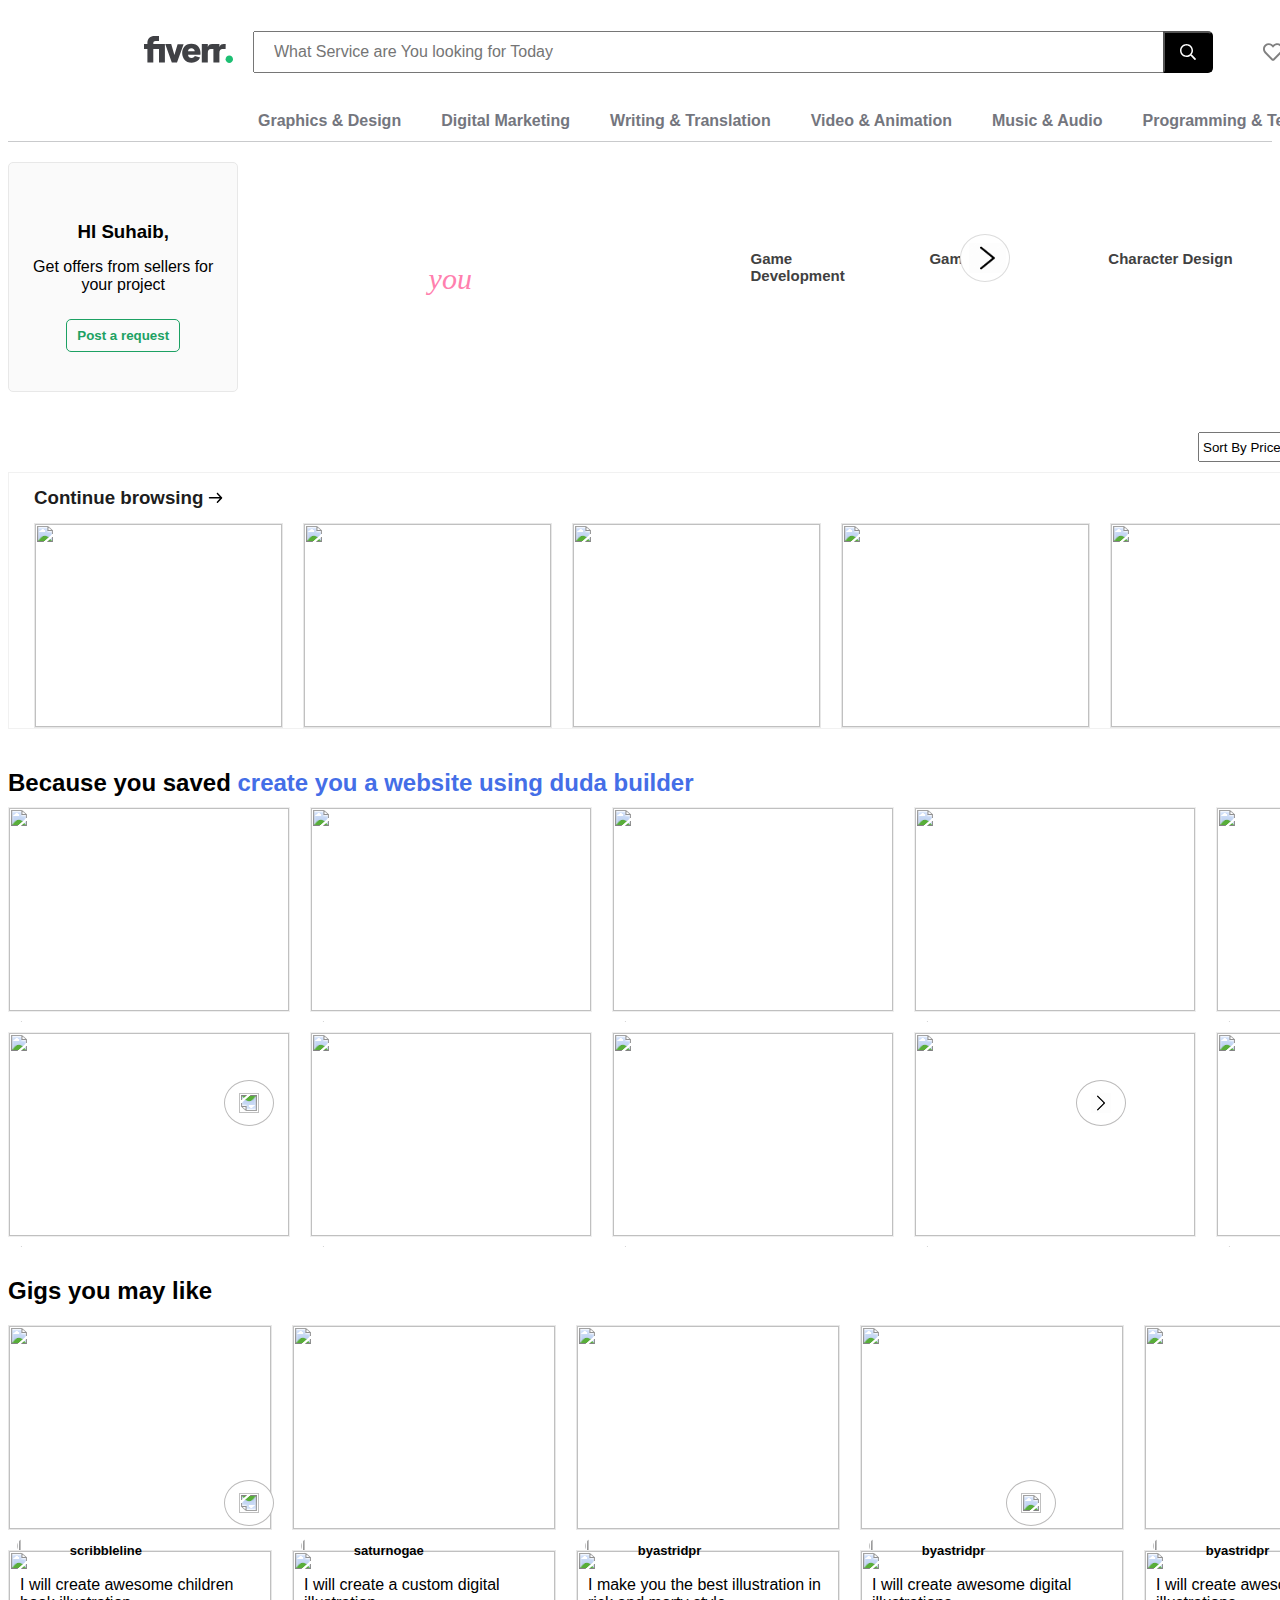
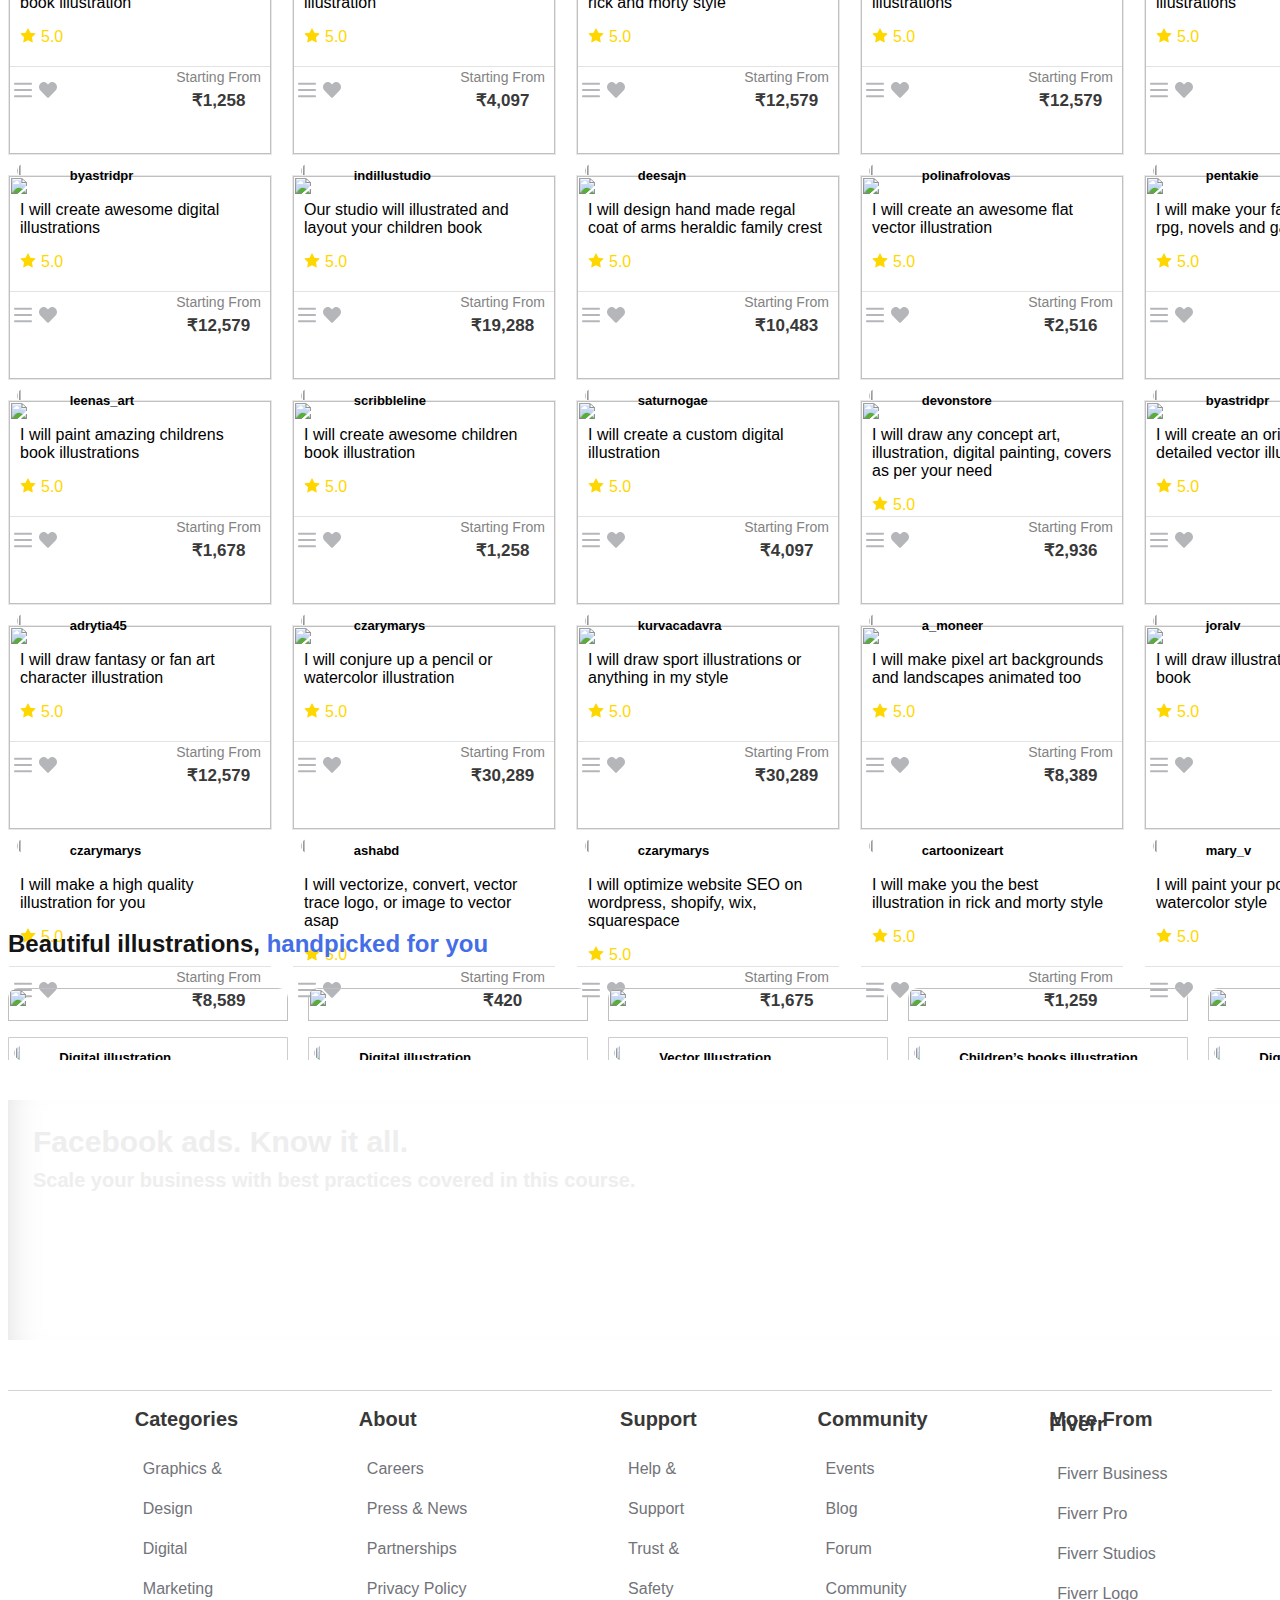
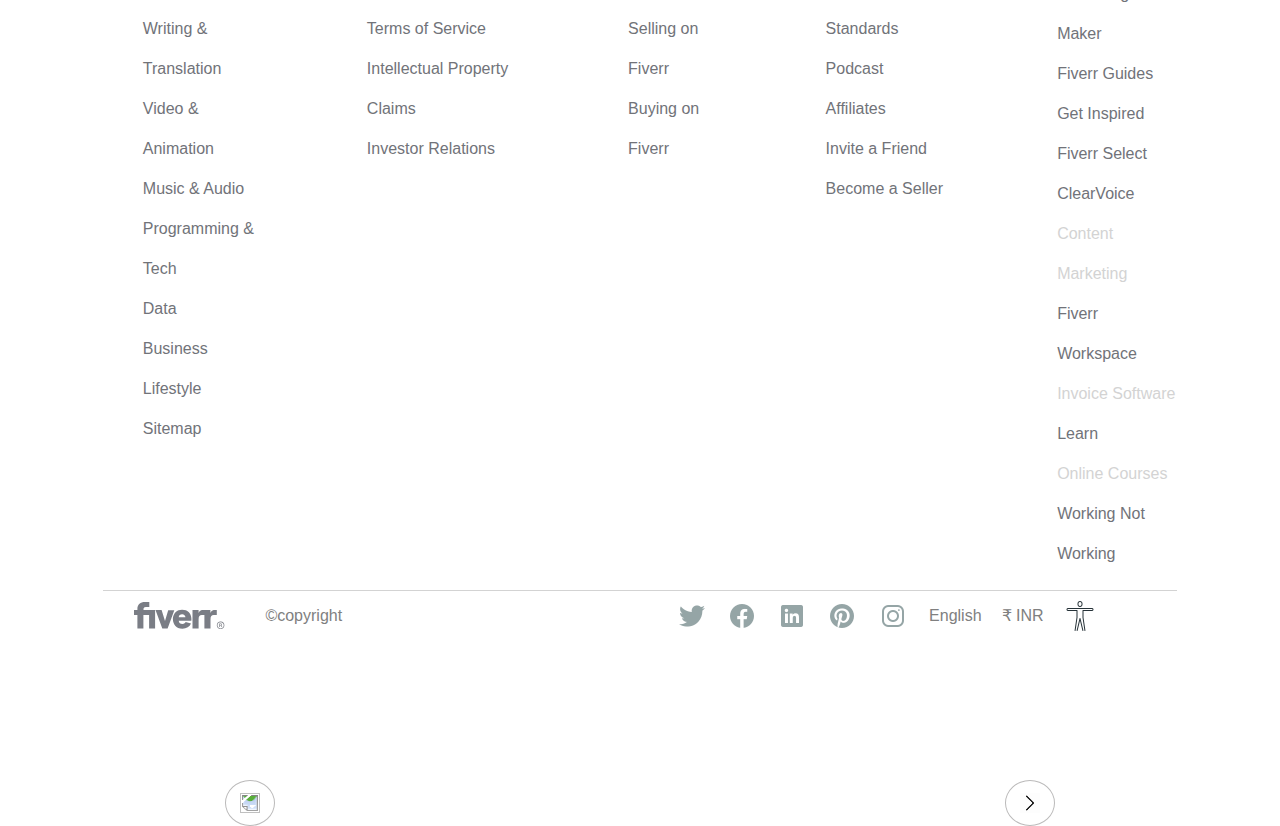
==== Homepage-after-login.html @ 3e8c2102 "Projct1" ====
<html lang="en">

<head>
    <meta charset="UTF-8">
    <meta http-equiv="X-UA-Compatible" content="IE=edge">
    <meta name="viewport" content="width=device-width, initial-scale=1.0">
    <title>Fiverr - Freelance Services Marketplace</title>
    <link rel="icon" type="image/png" sizes="16x16"
        href="https://fiverr-res.cloudinary.com/npm-assets/layout-server/favicon-16x16.74a458e.png">
    <link rel="stylesheet" href="/style/login-homepage.css">
    <link rel="stylesheet" href="/style/footer.css">
    <style>
        .dropdown {
            border-bottom: #c9cacc 1px solid;
            color: #74767e;
            height: 45px;
            text-align: center;
            background-color: white;

        }

        .dropdown>ul {
            display: inline-flex;
            list-style: none;
            gap: 40px;
            cursor: pointer;
            width: 2400px;
            margin-left: 210px;
            font-weight: bold;

        }

        #ele1 {
            display: none;
        }

        .dropdown>ul>li:hover #ele1 {
            display: block;
            position: absolute;
            margin-top: 12px;
            margin-left: -40px;


        }

        .dropdown>ul>li:hover {
            border-bottom: 3px solid #1ca163;
            padding-bottom: 9px;
        }

        #ele1>div>ul>li {
            list-style: none;


        }

        #ele1>div {
            margin-left: -25px;
            display: grid;
            grid-template-columns: repeat(3, 1fr);
            gap: 10px;
            text-align: center;
        }

        #ele1 {
            width: 900px;
            box-shadow: rgba(0, 0, 0, 0.24) 0px 3px 8px;
            background-color: white;
            z-index: 2;

        }

        #ele1>div>ul>li {
            font-size: 14px;
            margin-bottom: 10px;
            margin-top: -5px;

        }

        #ele2 {
            display: none;
        }

        .dropdown>ul>li:hover #ele2 {
            display: block;
            position: absolute;
            margin-top: 12px;
            margin-left: -40px;

        }

        #ele2>div>ul>li {
            list-style: none;
        }

        #ele2>div {
            margin-left: -25px;
            display: grid;
            grid-template-columns: repeat(2, 1fr);
            gap: 10px;
            align-items: center;
        }

        #ele2 {
            width: 500px;
            box-shadow: rgba(0, 0, 0, 0.24) 0px 3px 8px;
            background-color: white;
            z-index: 2;
            padding: 20px;
        }

        #ele2>div>ul>li {
            font-size: 14px;
            margin-bottom: 20px;
        }



        #ele3 {
            display: none;
        }

        .dropdown>ul>li:hover #ele3 {
            display: block;
            position: absolute;
            margin-top: 12px;
            margin-left: -40px;
        }

        #ele3>div>ul>li {
            list-style: none;
        }

        #ele3>div {
            margin-left: -25px;
            display: grid;
            grid-template-columns: repeat(3, 1fr);
            gap: 10px;
            /* align-items: center; */
        }

        #ele3 {
            width: 600px;
            box-shadow: rgba(0, 0, 0, 0.24) 0px 3px 8px;
            background-color: white;
            z-index: 2;
            padding: 20px;
        }

        #ele3>div>ul>li {
            font-size: 14px;
            margin-bottom: 20px;
        }

        #ele4 {
            display: none;
        }

        .dropdown>ul>li:hover #ele4 {
            display: block;
            position: absolute;
            margin-top: 12px;
            margin-left: -40px;
        }

        #ele4>div>ul>li {
            list-style: none;
        }

        #ele4>div {
            margin-left: -25px;
            display: grid;
            grid-template-columns: repeat(3, 1fr);
            gap: 10px;
            /* align-items: center; */
        }

        #ele4 {
            width: 600px;
            box-shadow: rgba(0, 0, 0, 0.24) 0px 3px 8px;
            background-color: white;
            z-index: 2;
            padding: 20px;
        }

        #ele4>div>ul>li {
            font-size: 14px;
            margin-bottom: 20px;
        }




        #ele5 {
            display: none;
        }

        .dropdown>ul>li:hover #ele5 {
            display: block;
            position: absolute;
            margin-top: 12px;
            margin-left: -40px;
        }

        #ele5>div>ul>li {
            list-style: none;
        }

        #ele5>div {
            margin-left: -25px;
            display: grid;
            grid-template-columns: repeat(2, 1fr);
            gap: 10px;
            align-items: center;
        }

        #ele5 {
            width: 450px;
            box-shadow: rgba(0, 0, 0, 0.24) 0px 3px 8px;
            background-color: white;
            z-index: 2;
            padding: 20px;
        }

        #ele5>div>ul>li {
            font-size: 14px;
            margin-bottom: 20px;
        }



        #ele6 {
            display: none;
        }

        .dropdown>ul>li:hover #ele6 {
            display: block;
            position: absolute;
            margin-top: 12px;
            margin-left: -240px;
        }

        #ele6>div>ul>li {
            list-style: none;
        }

        #ele6>div {
            margin-left: -25px;
            display: grid;
            grid-template-columns: repeat(2, 1fr);
            gap: 10px;
            align-items: center;
        }

        #ele6 {
            width: 450px;
            box-shadow: rgba(0, 0, 0, 0.24) 0px 3px 8px;
            background-color: white;
            z-index: 2;
            padding: 20px;
        }

        #ele6>div>ul>li {
            font-size: 14px;
            margin-bottom: 20px;
        }




        #ele7 {
            display: none;
        }

        .dropdown>ul>li:hover #ele7 {
            display: block;
            position: absolute;
            margin-top: 12px;
            margin-left: -340px;
        }

        #ele7>div>ul>li {
            list-style: none;
        }

        #ele7>div {
            margin-left: -25px;
            display: grid;
            grid-template-columns: repeat(2, 1fr);
            gap: 10px;
            align-items: center;
        }

        #ele7 {
            width: 450px;
            box-shadow: rgba(0, 0, 0, 0.24) 0px 3px 8px;
            background-color: white;
            z-index: 2;
            padding: 20px;
        }

        #ele7>div>ul>li {
            font-size: 14px;
            margin-bottom: 20px;
        }

        #ele8 {
            display: none;
        }

        .dropdown>ul>li:hover #ele8 {
            display: block;
            position: absolute;
            margin-top: 12px;
            margin-left: -400px;
        }

        #ele8>div>ul>li {
            list-style: none;
        }

        #ele8>div {
            margin-left: -25px;
            display: grid;
            grid-template-columns: repeat(2, 1fr);
            gap: 10px;
            align-items: center;
        }

        #ele8 {
            width: 450px;
            box-shadow: rgba(0, 0, 0, 0.24) 0px 3px 8px;
            background-color: white;
            z-index: 2;
            padding: 20px;
        }

        #ele8>div>ul>li {
            font-size: 14px;
            margin-bottom: 20px;
        }





        #ele9 {
            display: none;
        }

        .dropdown>ul>li:hover #ele9 {
            display: block;
            position: absolute;
            margin-top: 12px;
            margin-left: -420px;
        }

        #ele9>div>ul>li {
            list-style: none;
        }

        #ele9>div {
            margin-left: -25px;
            display: grid;
            grid-template-columns: repeat(2, 1fr);
            gap: 10px;
            /* align-items: center; */
        }

        #ele9 {
            width: 450px;
            box-shadow: rgba(0, 0, 0, 0.24) 0px 3px 8px;
            background-color: white;
            z-index: 2;
            padding: 20px;
        }

        #ele9>div>ul>li {
            font-size: 14px;
            margin-bottom: 20px;
        }
        a{
            text-decoration: none;
            color: #74767e;
        }
    </style>

</head>

<body>
    <div id="navbar">
        <a href="Homepage-after-login.html">
            <svg width="89" height="27" viewBox="0 0 89 27" fill="none" xmlns="http://www.w3.org/2000/svg">
                <g fill="#404145">
                    <path
                        d="m81.6 13.1h-3.1c-2 0-3.1 1.5-3.1 4.1v9.3h-6v-13.4h-2.5c-2 0-3.1 1.5-3.1 4.1v9.3h-6v-18.4h6v2.8c1-2.2 2.3-2.8 4.3-2.8h7.3v2.8c1-2.2 2.3-2.8 4.3-2.8h2zm-25.2 5.6h-12.4c.3 2.1 1.6 3.2 3.7 3.2 1.6 0 2.7-.7 3.1-1.8l5.3 1.5c-1.3 3.2-4.5 5.1-8.4 5.1-6.5 0-9.5-5.1-9.5-9.5 0-4.3 2.6-9.4 9.1-9.4 6.9 0 9.2 5.2 9.2 9.1 0 .9 0 1.4-.1 1.8zm-5.7-3.5c-.1-1.6-1.3-3-3.3-3-1.9 0-3 .8-3.4 3zm-22.9 11.3h5.2l6.6-18.3h-6l-3.2 10.7-3.2-10.8h-6zm-24.4 0h5.9v-13.4h5.7v13.4h5.9v-18.4h-11.6v-1.1c0-1.2.9-2 2.2-2h3.5v-5h-4.4c-4.3 0-7.2 2.7-7.2 6.6v1.5h-3.4v5h3.4z">
                    </path>
                </g>
                <g fill="#1dbf73">
                    <path d="m85.3 27c2 0 3.7-1.7 3.7-3.7s-1.7-3.7-3.7-3.7-3.7 1.7-3.7 3.7 1.7 3.7 3.7 3.7z"></path>
                </g>
            </svg>
        </a>
        <div><input type="text" id="Search" onchange="Search()"
                placeholder="What Service are You looking for Today"><button>
                <svg width="16" height="16" viewBox="0 0 16 16" xmlns="http://www.w3.org/2000/svg">
                    <path
                        d="M15.8906 14.6531L12.0969 10.8594C12.025 10.7875 11.9313 10.75 11.8313 10.75H11.4187C12.4031 9.60938 13 8.125 13 6.5C13 2.90937 10.0906 0 6.5 0C2.90937 0 0 2.90937 0 6.5C0 10.0906 2.90937 13 6.5 13C8.125 13 9.60938 12.4031 10.75 11.4187V11.8313C10.75 11.9313 10.7906 12.025 10.8594 12.0969L14.6531 15.8906C14.8 16.0375 15.0375 16.0375 15.1844 15.8906L15.8906 15.1844C16.0375 15.0375 16.0375 14.8 15.8906 14.6531ZM6.5 11.5C3.7375 11.5 1.5 9.2625 1.5 6.5C1.5 3.7375 3.7375 1.5 6.5 1.5C9.2625 1.5 11.5 3.7375 11.5 6.5C11.5 9.2625 9.2625 11.5 6.5 11.5Z">
                    </path>
                </svg>
            </button></div>
        <div>
            <img src="https://fiverr-res.cloudinary.com/npm-assets/layout-server/bell.78d6546.svg" alt="">
            <img src="https://fiverr-res.cloudinary.com/npm-assets/layout-server/letter.07c989b.svg" alt="">
            <svg width="20" height="20" viewBox="0 0 16 16" xmlns="http://www.w3.org/2000/svg">
                <path
                    d="M14.325 2.00937C12.5188 0.490623 9.72813 0.718748 8 2.47812C6.27188 0.718748 3.48125 0.487498 1.675 2.00937C-0.674996 3.9875 -0.331246 7.2125 1.34375 8.92187L6.825 14.5062C7.1375 14.825 7.55625 15.0031 8 15.0031C8.44688 15.0031 8.8625 14.8281 9.175 14.5094L14.6563 8.925C16.3281 7.21562 16.6781 3.99062 14.325 2.00937ZM13.5875 7.86875L8.10625 13.4531C8.03125 13.5281 7.96875 13.5281 7.89375 13.4531L2.4125 7.86875C1.27188 6.70625 1.04063 4.50625 2.64063 3.15937C3.85625 2.1375 5.73125 2.29062 6.90625 3.4875L8 4.60312L9.09375 3.4875C10.275 2.28437 12.15 2.1375 13.3594 3.15625C14.9563 4.50312 14.7188 6.71562 13.5875 7.86875Z">
                </path>
            </svg>
        </div>
        <h4>Orders</h4>
        <span Id="username-word">S</span>
        <button id="Logout">Logout</button>
    </div>
    <!-- <ul id="nav-dropdown">
        <li>Graphics & Design</li>
        <li>Digital Marketing</li>
        <li>Writing & Translation</li>
        <li>Video & Animation</li>
        <li>Music & Audio</li>
        <li>Programming & Tech</li>
        <li>Business</li>
        <li>Lifestyle</li>
        <li>Trending</li>
    </ul> -->

    <div class="dropdown">
        <ul>
            <li class="gd"><a href="./graphic-design.html">Graphics & Design</a>
                <div id="ele1">
                    <div>
                        <ul>
                            <h5>Logo & Brand Identity</h5>

                            <li>Logo Design</li>
                            <li>Brand Style Guides</li>
                            <li>Fonts & Typography</li>
                            <li>Business Cards & Stationery</li>
                        </ul>

                        <ul>
                            <h5>Gaming</h5>
                            <li>Game Art</li>
                            <li>Graphics for Streamers</li>
                            <li>Twitch Store</li>
                            <li>Art & Illustration</li>
                        </ul>

                        <ul>
                            <h5>Illustration</h5>
                            <li>NFT Art</li>
                            <li>Pattern Design</li>
                            <li>Portraits & Caricatures</li>
                            <li>Cartoons & Comics</li>
                            <li>Tattoo Design</li>
                            <li>Storyboards</li>
                            <li>Web & App Design</li>
                        </ul>
                    </div>

                    <div>
                        <ul>
                            <h5>Web & App Design</h5>
                            <li>App Design</li>
                            <li>Website Design</li>
                            <li>UX Design</li>
                            <li>Landing Page Design</li>
                            <li>Icon Design</li>
                            <li>Marketing Design</li>
                        </ul>

                        <ul>
                            <h5>Marketing Design</h5>
                            <li>Social Media Design</li>
                            <li>Email Design</li>
                            <li>Web Banners</li>
                            <li>Signage Design</li>

                        </ul>

                        <ul>
                            <h5>Packaging & Covers</h5>
                            <li>Packaging & Label Design</li>
                            <li>Book Design</li>
                            <li>Album Cover Design</li>
                            <li>Podcast Cover Art</li>
                            <li>Car Wraps</li>
                        </ul>

                        <ul>
                            <h5></h5>
                        </ul>
                    </div>

                    <div>
                        <ul>
                            <h5>Visual Design</h5>
                            <li>Image Editing</li>
                            <li>Presentation Design</li>
                            <li>Infographic Design</li>
                            <li>Vector Tracing</li>
                            <li>Resume Design</li>
                        </ul>

                        <ul>
                            <h5>Architecture & Building Design</h5>
                            <li>Architecture & Interior Design</li>
                            <li>Landscape Design</li>
                            <li>Building Engineering</li>
                            <li>Building Information Modeling</li>
                        </ul>

                        <ul>
                            <h5>Fashion & Jewelry</h5>
                            <li>Fashion Design</li>
                            <li>Jewelry Design</li>
                        </ul>
                    </div>

                    <div>
                        <ul>
                            <h5>Print Design</h5>
                            <li>T-Shirts & Merchandise</li>
                            <li>Flyer Design</li>
                            <li>Brochure Design</li>
                            <li>Poster Design</li>
                            <li>Catalog Design</li>
                            <li>Menu Design</li>
                            <li>Invitation Design</li>
                        </ul>

                        <ul>
                            <h5>Product & Characters Design</h5>
                            <li>Industrial & Product Design</li>
                            <li>Character Modeling</li>
                            <li>Trade Booth Design</li>
                        </ul>

                        <ul>
                            <h5>Miscellaneous</h5>
                            <li>Logo Maker Tool</li>
                            <li>Design Advice</li>
                            <li>Other</li>
                        </ul>

                    </div>

                </div>
            </li>


            <li class="dm">Digital Marketing
                <div id="ele2">
                    <div>
                        <ul>
                            <li>Social Media Marketing</li>
                            <li>Social Media Advertising</li>
                            <li>Search Engine Optimization (SEO)</li>
                            <li>Local SEO</li>
                            <li>Marketing Strategy</li>
                            <li>Public Relations</li>
                            <li>Guest Posting</li>
                            <li>Video Marketing</li>
                            <li>Email Marketing</li>
                            <li>Web Analytics</li>
                            <li>Text Message Marketing</li>
                            <li>Crowdfunding</li>
                        </ul>

                        <ul>
                            <li>Marketing AdviceNEW</li>
                            <li>Search Engine Marketing (SEM)</li>
                            <li>Display Advertising </li>
                            <li>E-Commerce Marketing</li>
                            <li>Influencer Marketing</li>
                            <li>Community Management</li>
                            <li>Mobile App Marketing</li>
                            <li>Music Promotion</li>
                            <li>Book & eBook Marketing</li>
                            <li>Podcast Marketing</li>
                            <li>Affiliate Marketing</li>
                            <li>Other</li>
                        </ul>

                    </div>
                </div>
            </li>


            <li class="wt">Writing & Translation
                <div id="ele3">
                    <div>
                        <ul>
                            <li>Articles & Blog Posts</li>
                            <li>Translation</li>
                            <li>Proofreading & Editing</li>
                            <li>Resume Writing</li>
                            <li>Cover Letters</li>
                            <li>LinkedIn Profiles</li>
                            <li>Ad CopyNEW</li>
                            <li>Sales Copy</li>
                            <li>Social Media Copy</li>
                            <li>Email Copy</li>
                            <li>Case Studies</li>
                        </ul>

                        <ul>
                            <li>Book & eBook Writing</li>
                            <li>Book EditingNEW</li>
                            <li>Scriptwriting</li>
                            <li>Podcast Writing</li>
                            <li>Beta Reading</li>
                            <li>Creative Writing</li>
                            <li>Brand Voice & Tone</li>
                            <li>UX Writing</li>
                            <li>Speechwriting</li>
                            <li>eLearning Content DevelopmentNEW</li>
                            <li>Technical Writing</li>
                        </ul>

                        <ul>
                            <li>Job DescriptionsNEW</li>
                            <li>White Papers</li>
                            <li>Website Content</li>
                            <li>Product Descriptions</li>
                            <li>Press Releases</li>
                            <li>Business Names & Slogans</li>
                            <li>Grant Writing</li>
                            <li>Transcription</li>
                            <li>Research & Summaries</li>
                            <li>Writing AdviceNEW</li>
                            <li>Other</li>
                        </ul>
                    </div>
                </div>

            </li>


            <li class="va">Video & Animation
                <div id="ele4">
                    <div>
                        <ul>
                            <li>Video Editing</li>
                            <li>Short Video Ads</li>
                            <li>Whiteboard & Animated Explainers</li>
                            <li>Character Animation</li>
                            <li>Lyric & Music Videos</li>
                            <li>Logo Animation</li>
                            <li>Intros & Outros</li>
                            <li>Visual Effects</li>
                            <li>Subtitles & Captions</li>
                            <li>Spokesperson Videos</li>
                            <li>Unboxing Videos</li>
                            <li>Animated GIFs</li>
                        </ul>

                        <ul>
                            <li>3D Product Animation</li>
                            <li>Social Media VideosNEW</li>
                            <li>E-Commerce Product Videos</li>
                            <li>Live Action Explainers</li>
                            <li>Lottie & Website Animation</li>
                            <li>NFT Animation</li>
                            <li>Corporate Videos</li>
                            <li>App & Website Previews</li>
                            <li>Animation for Streamers</li>
                            <li>Slideshow Videos</li>
                            <li>Crowdfunding Videos</li>
                            <li>Meditation Videos</li>
                            <li>Product Photography</li>
                        </ul>

                        <ul>
                            <li>Animation for Kids</li>
                            <li>Article to Video</li>
                            <li>Game Trailers</li>
                            <li>Book Trailers</li>
                            <li>Real Estate Promos</li>
                            <li>eLearning Video Production</li>
                            <li>Video Templates Editing</li>
                            <li>Screencasting Videos</li>
                            <li>Local PhotographyBETA</li>
                            <li>VideographersNEW</li>
                            <li>Filmed Video ProductionNEW</li>
                            <li>Video AdviceNEW</li>
                            <li>Other</li>
                        </ul>
                    </div>
                </div>
            </li>


            <li class="ma">Music & Audio
                <div id="ele5">
                    <div>
                        <ul>
                            <li>Voice Over</li>
                            <li>Producers & Composers</li>
                            <li>Singers & Vocalists</li>
                            <li>Session Musicians</li>
                            <li>Jingles & Intros</li>
                            <li>Songwriters</li>
                            <li>Online Music Lessons</li>
                            <li>Beat Making</li>
                            <li>Audiobook Production</li>
                            <li>Audio Ads Production</li>
                            <li>Sound Design</li>
                            <li>Mixing & Mastering</li>
                        </ul>

                        <ul>
                            <li>Audio Editing</li>
                            <li>Podcast Editing</li>
                            <li>Music Transcription</li>
                            <li>Vocal Tuning</li>
                            <li>DJ Drops & Tags</li>
                            <li>DJ Mixing</li>
                            <li>Remixing & Mashups</li>
                            <li>Synth Presets</li>
                            <li>Meditation Music</li>
                            <li>Audio Logo & Sonic Branding</li>
                            <li>Music & Audio AdviceNEW</li>
                            <li>Other</li>
                        </ul>
                    </div>
                </div>
            </li>


            <li class="pt">Programming & Tech
                <div id="ele6">
                    <div>
                        <ul>
                            <li>WordPress</li>
                            <li>Website Builders & CMS</li>
                            <li>Game Development</li>
                            <li>Development for Streamers</li>
                            <li>Web Programming</li>
                            <li>E-Commerce Development</li>
                            <li>Mobile Apps</li>
                            <li>Desktop Applications</li>
                            <li>Chatbots</li>
                            <li>Support & IT</li>
                            <li>Online Coding Lessons</li>
                            <li>Cybersecurity & Data Protection</li>
                        </ul>

                        <ul>
                            <li>Get Your Website in a Few Steps</li>
                            <li>Electronics EngineeringNEW</li>
                            <li>Convert Files</li>
                            <li>User Testing</li>
                            <li>QA & Review</li>
                            <li>Blockchain & Cryptocurrency</li>
                            <li>NFT DevelopmentNEW</li>
                            <li>Databases</li>
                            <li>Data Processing</li>
                            <li>Data EngineeringNEW</li>
                            <li>Data ScienceNEW</li>
                            <li>Other</li>
                        </ul>
                    </div>
                </div>
            </li>

            <li class="bn">Business
                <div id="ele7">
                    <div>
                        <ul>
                            <li>Virtual Assistant</li>
                            <li>E-Commerce Management</li>
                            <li>Market Research</li>
                            <li>Sales</li>
                            <li>Customer Care</li>
                            <li>CRM Management NEW</li>
                            <li>ERP ManagementNEW</li>
                            <li>Supply Chain Management</li>
                            <li>Project Management</li>
                            <li>Event ManagementNEW</li>
                            <li>Game Concept Design</li>
                        </ul>

                        <ul>
                            <li>Business Plans</li>
                            <li>Financial Consulting</li>
                            <li>Legal Consulting</li>
                            <li>Business Consulting</li>
                            <li>Presentations</li>
                            <li>HR Consulting</li>
                            <li>Career Counseling</li>
                            <li>Data Entry</li>
                            <li>Data Analytics</li>
                            <li>Data Visualization</li>
                            <li>Other
                        </ul>
                    </div>
                </div>
            </li>


            <li class="lf">Lifestyle
                <div id="ele8">
                    <div>
                        <ul>
                            <li>Online Tutoring</li>
                            <li>Gaming</li>
                            <li>Astrology & Psychics</li>
                            <li>Modeling & Acting</li>
                            <li>Wellness</li>
                            <li>Traveling</li>
                            <li>Fitness Lessons</li>
                            <li>Dance Lessons</li>
                            <li>Life Coaching</li>
                        </ul>

                        <ul>
                            <li>Greeting Cards & Videos</li>
                            <li>Personal Stylists</li>
                            <li>Cooking Lessons</li>
                            <li>Craft Lessons</li>
                            <li>Arts & Crafts</li>
                            <li>Family & Genealogy</li>
                            <li>Collectibles</li>
                            <li>Other</li>
                        </ul>
                    </div>
                </div>
            </li>


            <li class="td">Trending
                <div id="ele9">
                    <div>
                        <ul>
                            <li>Dropshipping</li>
                            <li>E-Commerce Marketing</li>
                            <li>Game Development</li>
                            <li>Discord Services</li>
                            <li>NFT Services</li>
                        </ul>

                        <ul>
                            <li>Architecture & Interior Design</li>
                            <li>Data</li>
                            <li>Resume Writing</li>
                            <li>Search Engine Optimization (SEO)</li>
                            <li>Character Modeling</li>
                            <li>Character Animation</li>
                            <li>Image Editing</li>
                        </ul>
                    </div>
                </div>
            </li>
        </ul>
    </div>


    <div id="welcome-container">
        <div id="post-reqdiv">
            <h3>HI <span id="name-1">Suhaib</span>,</h3>
            <p>Get offers from sellers for your project</p>
            <button>Post a request</button>
        </div>
        <div id="crousel-div">
            <div id="crousel-welcome">
                <h2><span id="name-2">Suhaib</span>,</h2>
                <p>Here's what <i>you</i> need for developing your game</p>

            </div>
            <span id="left-button"></span>
            <section id="crousel">
                <div class="first-crousel">
                    <img src="https://fiverr-res.cloudinary.com/image/upload/f_png,q_auto/v1/attachments/generic_asset/asset/c056c874b3b9af09781cdab02f479239-1651142936268/Programming%20_%20Tech%20-%20Game%20Development.svg"
                        alt="">
                    <p>Game Development</p>
                </div>
                <div class="first-crousel">
                    <img src="https://fiverr-res.cloudinary.com/image/upload/f_png,q_auto/v1/attachments/generic_asset/asset/c056c874b3b9af09781cdab02f479239-1651142936257/Graphics%20_%20Design%20-%20Game%20Art.svg"
                        alt="">
                    <p>Game Art</p>
                </div>
                <div class="first-crousel">
                    <img src="https://fiverr-res.cloudinary.com/image/upload/f_png,q_auto/v1/attachments/generic_asset/asset/65f721973b3f98727ecc908498f1f2d9-1651386017284/Character%20Design_2249.svg"
                        alt="">
                    <p>Character Design</p>
                </div>
                <div class="first-crousel">
                    <img src="https://fiverr-res.cloudinary.com/image/upload/f_png,q_auto/v1/attachments/generic_asset/asset/c056c874b3b9af09781cdab02f479239-1651142936262/Graphics%20_%20Design%20-%20Character%20Modeling.svg"
                        alt="">
                    <p>Sound Design</p>
                </div>
                <div class="first-crousel">
                    <img src="https://fiverr-res.cloudinary.com/image/upload/f_png,q_auto/v1/attachments/generic_asset/asset/c056c874b3b9af09781cdab02f479239-1651142936266/Video%20_%20Animation%20-%20Character%20Animation.svg"
                        alt="">
                    <p>Character Animation</p>
                </div>
                <div class="first-crousel">
                    <img src="https://fiverr-res.cloudinary.com/image/upload/f_png,q_auto/v1/attachments/generic_asset/asset/c056c874b3b9af09781cdab02f479239-1651142936266/Video%20_%20Animation%20-%20Character%20Animation.svg"
                        alt="">
                    <p>Character Modeling</p>
                </div>

            </section>
            <button id="button-crousel"></button>

        </div>
    </div>
    <h2 id="result-for"></h2>
    <div id="Search-box">

    </div>
    <div id="sorting-div">
        <select id="sort-price" onchange="sortTitle()">
            <option value="">Sort By Price</option>
            <option value="Low">Low To High</option>
            <option value="High">High To Low</option>
        </select>
        <select id="sort-rating" onchange="sortRating()">
            <option value="">Sort By Rating</option>
            <option value="Low">Low To High</option>
            <option value="High">High To Low</option>
        </select>
    </div>

    <div id="Products-Crousel">
        <div>
            <h3>Continue browsing <span><svg width="16" height="16" viewBox="0 0 16 16"
                        xmlns="http://www.w3.org/2000/svg">
                        <path
                            d="M9.92332 2.96885C9.63854 2.66807 9.1768 2.66807 8.89202 2.96885C8.60723 3.26963 8.60723 3.75729 8.89202 4.05807L11.6958 7.01931H1.48616C1.08341 7.01931 0.756918 7.36413 0.756918 7.7895C0.756918 8.21487 1.08341 8.5597 1.48616 8.5597H11.8436L8.89202 11.677C8.60723 11.9778 8.60723 12.4654 8.89202 12.7662C9.1768 13.067 9.63854 13.067 9.92332 12.7662L14.0459 8.41213C14.3307 8.11135 14.3307 7.62369 14.0459 7.32291L13.977 7.25011C13.9737 7.24661 13.9704 7.24315 13.9671 7.23972L9.92332 2.96885Z">
                        </path>
                    </svg></span></h3>
            <div>
                <button class="pr-btn">
                    <img src="[data-uri]"
                        alt="">
                </button>
                <button class="pr-btn">
                    <img src="[data-uri]"
                        alt="">
                </button>
            </div>
        </div>

        <!-- Products section -->
        <section id="Products">
        </section>
    </div>

    <h2>Because you saved <span>create you a website using duda builder</span> </h2>

    <section id="Products-2">

    </section>
    <span id="left-btn-pr2">
        <button class="pr-btn2" id="pr-btn2-left">
            <img src="https://i.ibb.co/hCXN8LJ/download.png" alt="">
        </button>
    </span>
    <span id="right-btn-pr2">
        <button class="pr-btn2" id="pr-btn2-right">
            <img src="[data-uri]"
                alt="">
        </button>
    </span>
    <section id="Products-3">


    </section>
    <span id="left-btn-pr3">
        <button class="pr-btn3" id="pr-btn3-left">
            <img src="https://i.ibb.co/hCXN8LJ/download.png" alt="">
        </button>
    </span>
    <span id="right-btn-pr3">
        <button class="pr-btn3" id="pr-btn3-right">
            <img src="https://i.ibb.co/hCXN8LJ/download.png" alt="">
        </button>
    </span>

    <h2>Gigs you may like</h2>

    <section id="Products-4">

    </section>

    <h2 id="handpicked-line">Beautiful illustrations, <span>handpicked for you</span> </h2>
    <section id="Handpicked-section">
        <div class="handpicked-box">
            <img src="https://fiverr-res.cloudinary.com/image/upload/q_auto,f_auto,w_400,dpr_1.0/v1/attachments/generic_asset/asset/7a95123bcdfb2c68385a93c15dc1c04b-1617011757239/create-a-quirky-combination-of-text-and-illustration.png"
                alt="">
            <div class="handpicked-pr-id">
                <img src="https://fiverr-res.cloudinary.com/t_profile_thumb,q_auto,f_auto/attachments/profile/photo/f6fa36d845d712e5d7cb9d7085d58e66-1558545571663/2f3230e6-b78c-4277-879b-d975f8351326.jpg"
                    alt="">
                <div class="handpicked-pr-name">
                    <h5>Digital illustration</h5>
                    <p>by byastridpr</p>
                </div>
            </div>

        </div>
        <div class="handpicked-box">
            <img src="https://fiverr-res.cloudinary.com/images/q_auto,f_auto,w_400,dpr_1.0/attachments/delivery/asset/630f56ddfda1e5995c3af5a44e44b9d5-1606423207/Netta1option3/make-you-a-cool-digital-collage-art.jpg"
                alt="">
            <div class="handpicked-pr-id">
                <img src="https://fiverr-res.cloudinary.com/t_profile_thumb,q_auto,f_auto/attachments/profile/photo/f6fa36d845d712e5d7cb9d7085d58e66-1558545571663/2f3230e6-b78c-4277-879b-d975f8351326.jpg"
                    alt="">
                <div class="handpicked-pr-name">
                    <h5>Digital illustration</h5>
                    <p>by byastridpr</p>
                </div>
            </div>

        </div>
        <div class="handpicked-box">
            <img src="https://fiverr-res.cloudinary.com/images/q_auto,f_auto,w_400,dpr_1.0/gigs3/166771084/original/71ebb6054047c39cc3cfdcd9b84a58cf51e73379/create-a-vector-illustration-in-modern-flat-style.jpg"
                alt="">
            <div class="handpicked-pr-id">
                <img src="https://fiverr-res.cloudinary.com/t_profile_thumb,q_auto,f_auto/attachments/profile/photo/58dd95e5f7d3284f97e1f5c8cade234e-1598647681033/3b0e1eb9-5903-4165-a11c-fee8b78a782c.jpg"
                    alt="">
                <div class="handpicked-pr-name">
                    <h5>Vector Illustration</h5>
                    <p>frizenasya</p>
                </div>
            </div>

        </div>
        <div class="handpicked-box">
            <img src="https://fiverr-res.cloudinary.com/images/q_auto,f_auto,w_400,dpr_1.0/attachments/delivery/asset/66e6ba633bd253b773d9ac35dec13263-1594476674/Giant%20Bird1/create-great-illustrations-for-your-projects.png"
                alt="">
            <div class="handpicked-pr-id">
                <img src="https://fiverr-res.cloudinary.com/t_profile_thumb,q_auto,f_auto/attachments/profile/photo/f3883b7dbac8ceccad33c7e0df977446-1582721147593/58228a1e-0fed-4961-aa7d-8e5f883d8d69.jpg"
                    alt="">
                <div class="handpicked-pr-name">
                    <h5>Children’s books illustration</h5>
                    <p>jamesmoffittart</p>
                </div>
            </div>

        </div>
        <div class="handpicked-box">
            <img src="https://fiverr-res.cloudinary.com/images/q_auto,f_auto,w_400,dpr_1.0/attachments/delivery/asset/8731d181eed8158cb2db5ee124617272-1559983517/190608_Fiverr_Babarali85/create-awesome-digital-illustrations.JPG"
                alt="">
            <div class="handpicked-pr-id">
                <img src="https://fiverr-res.cloudinary.com/t_profile_thumb,q_auto,f_auto/attachments/profile/photo/f6fa36d845d712e5d7cb9d7085d58e66-1558545571663/2f3230e6-b78c-4277-879b-d975f8351326.jpg"
                    alt="">
                <div class="handpicked-pr-name">
                    <h5>Digital illustration</h5>
                    <p>by byastridpr</p>
                </div>
            </div>

        </div>
        <div class="handpicked-box">
            <img src="https://fiverr-res.cloudinary.com/images/q_auto,f_auto,w_400,dpr_1.0/attachments/delivery/asset/aa1589219035135fc669ec00dbba4728-1596720675/fiverr%20manu%20mgeitnerdigital%20teamwork%20journey%20v3/create-colourful-digital-illustrations-to-capture-your-ideas.jpg"
                alt="">
            <div class="handpicked-pr-id">
                <img src="https://fiverr-res.cloudinary.com/t_profile_thumb,q_auto,f_auto/attachments/profile/photo/59d6a0c6537b7894c40c45a5216462a6-1542626836183/723aee13-5e56-40ef-bd2c-bfd70c584d85.jpg"
                    alt="">
                <div class="handpicked-pr-name">
                    <h5>Characters Illustration</h5>
                    <p>christyj27</p>
                </div>
            </div>

        </div>
        <div class="handpicked-box">
            <img src="https://fiverr-res.cloudinary.com/images/q_auto,f_auto,w_400,dpr_1.0/attachments/delivery/asset/8731d181eed8158cb2db5ee124617272-1559983517/190608_Fiverr_Babarali85/create-awesome-digital-illustrations.JPG"
                alt="">
            <div class="handpicked-pr-id">
                <img src="https://fiverr-res.cloudinary.com/t_profile_thumb,q_auto,f_auto/attachments/profile/photo/f6fa36d845d712e5d7cb9d7085d58e66-1558545571663/2f3230e6-b78c-4277-879b-d975f8351326.jpg"
                    alt="">
                <div class="handpicked-pr-name">
                    <h5>Digital illustration</h5>
                    <p>by byastridpr</p>
                </div>
            </div>

        </div>
        <div class="handpicked-box">
            <img src="https://fiverr-res.cloudinary.com/images/q_auto,f_auto,w_400,dpr_1.0/attachments/delivery/asset/b3eff28fe2bc3be4baa0fbe4b18fef6d-1594071157/lovetate21_1/colourful-digital-illustrations-character-in-the-interior.png"
                alt="">
            <div class="handpicked-pr-id">
                <img src="https://fiverr-res.cloudinary.com/t_profile_original,q_auto,f_auto/attachments/profile/photo/f3e36c39ef62276a76cfbb936bc116e7-1605324204060/50658d1f-9a46-4d26-9b9d-a7d2ccb7ccea.JPG"
                    alt="">
                <div class="handpicked-pr-name">
                    <h5>Hand Drawn Illustration</h5>
                    <p>jamayalt</p>
                </div>
            </div>

        </div>
        <div class="handpicked-box">
            <img src="https://fiverr-res.cloudinary.com/images/q_auto,f_auto,w_400,dpr_1.0/attachments/delivery/asset/ec0b2e0a09cd66e964f922c517506de8-1604488031/4687ADD2-6AA2-4F86-9E7C-23E22ADB8A5A/create-an-illustration-poster-book-or-album-cover.jpeg"
                alt="">
            <div class="handpicked-pr-id">
                <img src="https://fiverr-res.cloudinary.com/t_profile_thumb,q_auto,f_auto/attachments/profile/photo/dc884e77d490aff5db05517f6420a5b7-1572284662673/54df7897-00c5-4f5d-8e10-82cc3c9edde7.jpeg"
                    alt="">
                <div class="handpicked-pr-name">
                    <h5>Hand Drawn Illustration</h5>
                    <p>muravski</p>
                </div>
            </div>

        </div>
        <div class="handpicked-box">
            <img src="https://discover.fiverr.com/wp-content/uploads/create-unique-nft-digital-abstract-art-400x400.jpg"
                alt="">
            <div class="handpicked-pr-id">
                <img src="https://fiverr-res.cloudinary.com/t_profile_thumb,q_auto,f_auto/attachments/profile/photo/f6fa36d845d712e5d7cb9d7085d58e66-1558545571663/2f3230e6-b78c-4277-879b-d975f8351326.jpg"
                    alt="">
                <div class="handpicked-pr-name">
                    <h5>NFT Illustration</h5>
                    <p>by artkrieg</p>
                </div>
            </div>

        </div>
    </section>
    <span id="left-btn-handpicked">
        <button class="pr-btn-hand" id="left-btn-hand">
            <img src="https://i.ibb.co/hCXN8LJ/download.png" alt="">
        </button>
    </span>
    <span id="right-btn-handpicked">
        <button class="pr-btn-hand" id="right-btn-hand">
            <img src="[data-uri]"
                alt="">
        </button>
    </span>

    <div id="img-crousel">
        <div id="img-crousel-box-1" class="img-crousel-box">
            <h2>Facebook ads. Know it all.</h2>
            <p>Scale your business with best practices covered in this course.</p>
        </div>
        <div id="img-crousel-box-2" class="img-crousel-box">
            <h2>Build a strong online presence</h2>
            <p>Boost your business with this course on personal branding techniques.</p>
        </div>
        <div id="img-crousel-box-3" class="img-crousel-box">
            <h2>Convert web visitors into customers</h2>
            <p>Unlock the secrets of conversion rate optimization with this course.</p>
        </div>
        <div id="img-crousel-box-4" class="img-crousel-box">
            <h2>Master social media platforms</h2>
            <p>Learn how to monetize your online presence with this course.</p>
        </div>
        <div id="img-crousel-box-1" class="img-crousel-box">
            <h2>Facebook ads. Know it all.</h2>
            <p>Scale your business with best practices covered in this course.</p>
        </div>

    </div>
    <div id="footer">

    </div>

</body>

</html>
<script src="/script/login-homepage.js"></script>

<script type="module">
    import { footer } from "../script/footer.js"
    document.getElementById("footer").innerHTML = footer()
</script>
---- style/login-homepage.css ----
* {
    font-family: Arial, Helvetica, sans-serif;
}

#navbar {
    height: 10%;
    display: flex;
    align-items: center;
    justify-content: center;
    gap: 20px;
    margin-top: -1%;
    width: 1600px;
    margin: 0px auto;
    padding: 0px 20px;
}

#navbar>a {
    margin-bottom: 0.3rem;
}

#Search {
    height: 100%;
    width: 1380px;
    padding: 19px;
    font-size: 16px;

}
#handpicked-line>span{
    color: #446ee7;
}

#username-word {
    margin-left: -2px;
    font-weight: bold;
    background-color: darkblue;
    color: white;
    padding: 11px 15px;
    border-radius: 50%;
}

#navbar h4 {
    color: gray;
}

span+button {
    background-color: transparent;
    padding: 7px 15px;
    border-radius: 7px;
    color: #1ca163;
    border: 1px solid #1ca163;
    transition: all 0.3s ease-in-out;
}
span+button:hover{
    cursor: pointer;
    background-color: #1ca163;
    color: white;
}

#navbar>:nth-child(3) {
    display: flex;
    align-items: center;
    gap: 15px;

}

#navbar>:nth-child(3) svg {
    fill: gray;
}

#navbar>:nth-child(2) {
    display: flex;
    align-items: center;
    width: 60%;
    height: 5%;
}

#navbar>:nth-child(2) svg {
    fill: white;
}

#navbar>a+div>button {
    padding: 11px 15px;
    background-color: black;
    border-radius: 0px 5px 5px 0px;
    margin-left: -2px;
}

h4 {
    font-size: 20px;
    margin-left: -0.5rem;
    color: rgb(56, 56, 56);
}


#welcome-container {
    height: 230px;
    padding: 20px 0px;
    display: flex;
    justify-content: center;
    gap: 2rem;

}

#post-reqdiv {
    border: 1px solid #e8e8e8;
    border-radius: 5px;
    width: 260px;
    text-align: center;
    display: flex;
    flex-direction: column;
    justify-content: center;
    background-color: #fafafa;
}

#post-reqdiv button {
    width: 50%;
    margin: 0px auto;
    padding: 8px 0px;
    border-radius: 5px;
    font-weight: bold;
    border: 1px solid #1ca163;
    color: #1ca163;
    background-color: transparent;
    transition: all 100ms ease;
}

#post-reqdiv button:hover {
    cursor: pointer;
    color: white;
    background-color: #1ca163;
}

#post-reqdiv p {
    padding: 0px 16px;
    margin-top: 0px;
    margin-bottom: 25px;
}

#post-reqdiv h3 {
    margin-bottom: 15px;
}

#crousel-div {
    border-radius: 5px;
    width: 1140px;
    display: flex;
    background-image: url("https://fiverr-res.cloudinary.com/image/upload/f_auto,q_auto/v1/attachments/generic_asset/asset/2566e7dd26a66537ef561b8400006cf4-1617800489936/banner%20background%20image.png");
    background-repeat: no-repeat;
    background-position: top left;
}

#crousel-welcome {
    display: flex;
    flex-direction: column;
    justify-content: center;
    width: 40%;
    color: white;
    padding: 0px 40px 0px 20px;
}

#crousel-welcome h2 {
    margin-bottom: -4%;
}

#crousel-welcome p {
    font-size: 25px
}

#crousel {
    position: relative;
    width: 550px;
    margin-left: 2%;
    display: flex;
    align-items: center;
    justify-content: left;
    gap: 17px;
    overflow-y: auto;

}

#crousel::-webkit-scrollbar {
    visibility: hidden;
}

#crousel-welcome i {
    font-family: 'Times New Roman', Times, serif;
    font-size: 30px;
    color: #ff80ae;
}

#crousel>div {
    border: 1px solid white;
    position: relative;
    left: 0px;
    height: 50%;
    min-width: 26%;
    border-radius: 5px;
    padding: 2%;
    background-color: white;
    transition: 0.3s;
}

#crousel>div>img {
    margin-top: 10px;
}

#crousel>div>p {
    margin-top: 20px;
    font-size: 15px;
    font-weight: bold;
    color: rgb(65, 65, 65);
}

#crousel>div>p:hover {
    cursor: pointer;
    color: #1ca163;
}

#button-crousel {
    position: absolute;
    right: 270;
    top: 26%;
    background-color: white;
    border: 1px solid gainsboro;
    font-weight: bold;
    border-radius: 50%;
    padding: 23px 24px;
    background-image: url("[data-uri]");
    background-size: 37px 30px;
    background-repeat: no-repeat;
    object-fit: contain;
    background-position: 8px 8px;
}

#left-button {
    position: absolute;
    right: 42.5%;
    top: 26%;
    z-index: 1;
}

#left-button button {
    position: absolute;
    right: 45%;
    top: 25%;
    color: black;
    background-color: white;
    border: 1px solid gainsboro;
    font-weight: bold;
    border-radius: 50%;
    padding: 23px 24px;
    background-image: url("[data-uri]");
    background-size: 19px 25px;
    background-repeat: no-repeat;
    object-fit: contain;
    background-position: 13px 10px;
}

#left-button button:hover {
    cursor: pointer;
}

#button-crousel:hover {
    cursor: pointer;
}
#sorting-div{
    width: 1430px;
    margin: auto;
    display: flex;
    justify-content: right;
    gap: 10px;
    padding: 10px 0px;
}
#sort-title,#sort-rating{
    display: flex;
    width: 130px;
    height: 30px;
    border-radius: 5px;
    border: 1px solid rgb(186, 186, 186);
}
#sort-title,#sort-rating:hover{
    cursor: pointer;
}
#sort-title,#sort-rating:focus{

    outline: none;
}


#Products-Crousel {
    border: 1px solid rgb(241, 241, 241);
    width: 1400px;
    margin: auto;
    padding: 0px 15px;
}

#Products-Crousel>:first-child {
    display: flex;
    height: 30px;
    align-items: center;
    justify-content: space-between;
    padding: 10px 10px;
}


#Products-Crousel>:first-child h3 {
    display: flex;
    align-items: center;
    gap: 5px;
    color: rgb(29, 29, 29);
}

#rating {
    color: gold;
    display: flex;
    align-items: center;
    gap: 5px;
    margin-top: -3%;
    font-size: 15;
}

#Products {
    display: flex;
    width: 98%;
    padding: 0px 10px;
    font-size: 19px;
    margin: auto;
    margin-right: 1%;
    gap: 20px;
    overflow-x: scroll;
    overflow-y: hidden;

}

#Products::-webkit-scrollbar {
    visibility: hidden;
}

.product-box {
    position: relative;
    left: 0;
    border: 1px solid rgb(232, 232, 232);
    min-width: 18%;
    transition: 500ms;
}
#Search-box{
    display: flex;
    width: 1400;
    padding: 0px 10px;
    font-size: 19px;
    margin: auto;
    gap: 20px;
    overflow: hidden;
}
#Search-box>div{
    max-width: 10%;
    height: 20%;
}
div+h2{
    width: 1400;
    margin: auto;
    margin-bottom: 10px;
}

.product-box:hover {
    cursor: pointer;
    color: #1ca163;
}

.product-box img {
    width: 100%;
}

.prs-id {
    margin-top: 5px;
    padding: 2px 5px;
    display: flex;
    align-items: top;
    gap: 7px;
}

.prs-id p {
    margin-top: 7px;
    position: relative;
    font-size: 13px;
    color: black;
    font-weight: bold;
    padding: 0px 10px;
}

.prs-id p:hover {
    text-decoration: underline;
}

.prs-id img {
    height: 72%;
    width: 13%;
    border-radius: 50%;
    padding: 0px 3px;
}

.title {
    padding: 0px 6px;
    height: 90px;
}

.title p {
    margin-top: 3px;
    font-size: 16px;
    padding: 0px 5px;
}

.rating {
    display: flex;
    color: gold;
    align-items: bottom;
    gap: 5px;
}

.rating span {
    margin: 0px;
}

.pricing {
    border-top: 1px solid rgb(227, 227, 227);
    padding: 0px 5px;
    display: flex;
    height: 45px;
    justify-content: space-between;
    align-items: center;
}

.pricing svg {
    width: 18;
    height: 18;
    fill: #b5b6ba;
}

.pricing>:first-child {
    display: flex;
    align-items: center;
    gap: 7px;
}

.pricing>:last-child {
    display: flex;
    font-size: 17px;
    font-weight: bold;
    flex-direction: column;
    text-align: center;
    row-gap: 5px;
    padding: 2px 5px;
    color: rgb(57, 57, 57);
}

.pricing>:last-child>:first-child {
    font-size: 14px;
    font-weight: normal;
    color: rgb(131, 131, 131);
}

.pr-btn {
    padding: 6px 8px;
    color: gray;
    background-color: white;
    border: 1px solid rgb(230, 230, 230);
    border-radius: 50%;

}

.pr-btn img {
    width: 100%;
    height: 20;
}

.pr-btn:hover {
    cursor: pointer;
}

#Products-Crousel>div>div>:first-child img {
    rotate: 180deg;
}


#Products-2 {
    display: flex;
    width: 1400px;
    padding: 10px 0px;
    font-size: 19px;
    margin: auto;
    gap: 20px;
    overflow-y: auto;
    overflow-x: hidden
}

#Products-3 {
    width: 1400px;
    display: flex;
    padding: 10px 0px;
    font-size: 19px;
    margin: auto;
    gap: 20px;
    overflow-y: auto;
    overflow-x: hidden
}

#Products-3::-webkit-scrollbar {
    visibility: hidden;
}

.product-box3 {
    position: relative;
    left: 0;
    border: 1px solid rgb(239, 239, 239);
    transition: 0.5s;
    min-width: 20%;
}

.product-box3:hover {
    cursor: pointer;
    color: #1ca163;
}

.product-box3>img {
    width: 100%;
}

#Products-2::-webkit-scrollbar {
    visibility: hidden;
}

#products-Crousel+h2 {
    width: 1400px;
    margin: auto;
    margin-top: 40px;
}

#products-Crousel+h2>span {
    color: #446ee7;
}

.pr-btn2,
.pr-btn3 {
    padding: 12px 14px;
    color: gray;
    background-color: white;
    border: 1px solid rgb(187, 186, 186);
    border-radius: 50%;
}

.pr-btn2 img {
    width: 100%;
    height: 20;
}

#left-btn-pr2 button img,
#left-btn-pr3 button img {
    rotate: 180deg;
}

#left-btn-pr2 button {
    position: absolute;
    left: 14rem;
    top: 120%; 
    z-index: 1;

}
#left-btn-pr2 button:hover{
    cursor: pointer;
}

#right-btn-pr2 button {
    position: absolute;
    right: 12%;
    top: 120%;
    z-index: 1;

}
#right-btn-pr2 button:hover{
    cursor: pointer;
}

.product-box2 {
    position: relative;
    left: 0;
    border: 1px solid rgb(239, 239, 239);
    transition: 0.5s;
    min-width: 20%;
}

.product-box2:hover {
    cursor: pointer;
    color: #1ca163;
}

.product-box2>img {
    width: 100%;
}

span+h2,
section+h2 {
    width: 1400px;
    margin: auto;
    margin-top: 30px;
}

#Products-4 {
    display: grid;
    grid-template-columns: repeat(5, 1fr);
    width: 1400px;
    margin: auto;
    margin-top: 20px;
    gap: 20px;
}

#left-btn-pr3 button {
    position: absolute;
    left: 14rem;
    top: 1480px; 
    z-index: 1;
}
#left-btn-pr3 button:hover{
    cursor: pointer;
}

#right-btn-pr3 button {
    position: fixed;
    right: 14rem;
    top: 1480px;
    z-index: 1;
}
#right-btn-pr3 button:hover{
    cursor: pointer;
}

#right-btn-pr3 button {
    position: absolute;
    z-index: 1;
}

.pr-btn3 img {
    width: 100%;
    height: 20;
}

#Products-4>div>img {
    width: 100%;
}

#Products-4>div {
    border: 1px solid #e8e8e8;
}

#Products-4>div:hover {
    cursor: pointer;
    color: #1ca163;
}

#handpicked-line {
    margin-top: 100px;
    color: rgb(21, 21, 21);
}

#Handpicked-section {
    width: 1400px;
    display: flex;
    margin: 30px auto;
    gap: 20px;
    overflow-y: auto;
}

#Handpicked-section::-webkit-scrollbar {
    visibility: hidden;
}

.handpicked-box {
    position: relative;
    left: 0;
    min-width: 20%;
    transition: 0.3s;

}

.handpicked-box img {
    width: 100%;
    border-radius: 10px 10px 0px 0px;
    height: 68%;
}

.handpicked-pr-id {
    display: flex;
    gap: 5px;
    padding: 0px 5px 5px 5px;
    border: 1px solid rgb(205, 205, 205);
    border-radius: 0px 0px 5px 5px;
}

.handpicked-pr-id img {
    margin: 5px 0px 0px 0px;
    border-radius: 50%;
    width: 15%;

}

.handpicked-pr-name {
    margin-top: -10px;
}

.handpicked-pr-name p {
    font-size: 13px;
    margin: -20px 0px 0px 2px;
    color: rgb(139, 139, 139);

}

#left-btn-handpicked img {
    rotate: 180deg;


}

#left-btn-handpicked button {
    position: absolute;
    left: 225px;
    top: 3980px;

}

#left-btn-handpicked button:hover,
#right-btn-handpicked button:hover {
    cursor: pointer;
}

#right-btn-handpicked button {
    position: absolute;
    right: 225px;
    top: 3980px;
}

.pr-btn-hand img {
    width: 100%;
    height: 20;
}

.pr-btn-hand {
    padding: 12px 14px;
    color: gray;
    background-color: white;
    border: 1px solid rgb(187, 186, 186);
    border-radius: 50%;
}

#img-crousel {
    display: flex;
    width: 1400px;
    margin: auto;
    height: 240px;
    overflow-y: auto;
    margin-top: 40px;
}

#img-crousel::-webkit-scrollbar {
    visibility: hidden;
}

.img-crousel-box {
    display: flex;
    position: relative;
    left: 0;
    flex-direction: column;
    min-width: 100%;
    height: 100%;
    color: rgb(238, 238, 238);
    transition: 0.5s;
    overflow-y: hidden;
    overflow-x: hidden;
    box-shadow: rgba(0, 0, 0, 0.35) 30px 0px 50px -50px inset;
}

.img-crousel-box p {
    font-weight: bold;
    font-size: 20px;
    padding: 0px 25px;
    margin-top: -15px;
}

.img-crousel-box h2 {
    font-weight: bold;
    padding: 0px 25px;
    font-size: 30px;
}

#img-crousel-box-1 {
    background-image: url("https\:\/\/fiverr-res\.cloudinary\.com\/image\/upload\/f_auto\,q_auto\/v1\/attachments\/generic_asset\/asset\/457fe5bd7ee6ad1ca0a8af5477360984-1614844744690\/Facebook\%20Ads\.jpg");
    background-repeat: no-repeat;
}

#img-crousel-box-2 {
    background-image: url("https\:\/\/fiverr-res\.cloudinary\.com\/image\/upload\/f_auto\,q_auto\/v1\/attachments\/generic_asset\/asset\/579aa581549375f6f765229f28786684-1614853429803\/Personal\%20Branding\.jpg");
    background-repeat: no-repeat;
}

#img-crousel-box-3 {
    background-image: url("https\:\/\/fiverr-res\.cloudinary\.com\/image\/upload\/f_auto\,q_auto\/v1\/attachments\/generic_asset\/asset\/6606be5be38e408df403ecc52797cd97-1614845806749\/Conversion\%20Rate\%20Optimization\.jpg");
    background-repeat: no-repeat;
}

#img-crousel-box-4 {
    background-image: url("https\:\/\/fiverr-res\.cloudinary\.com\/image\/upload\/f_auto\,q_auto\/v1\/attachments\/generic_asset\/asset\/579aa581549375f6f765229f28786684-1614853429793\/Social\%20Media\.jpg");
    background-repeat: no-repeat;
}

@media all and (min-width:728px) and (max-width:1200px){
    .product-box{
        min-width: 30%;
        
    }
    #Products-Crousel{
        width: 900px;
    }
}

@media all and (min-height:4447px) {
    
    
}
---- style/footer.css ----
#footer {
  margin-top: 50px;
  border-top: 1px solid lightgray;
}
footer {
  width: 85%;
  
  display: flex;
  justify-content: center;
  gap: 70px;
  font-size: 16px;
  margin: auto;
  font-weight: 500;
  font-family: Arial, Helvetica, sans-serif;
  border-bottom: 1px solid lightgray;
  /* background-color: white; */
}
footer > div > ul > li > a {
  text-decoration: none;
  color: #717379;
}
footer > div > ul > li > a:hover {
  text-decoration: underline;
}
footer > div > ul > li {
  list-style: none;
  line-height: 40px;
}
footer > div > ul > li > h4 {
  line-height: 5px;
}
#socialLinks {
  display: flex;
  align-items: center;
  gap: 20px;
  margin-right: 50px;
}
#socialLinks>a{
  color: gray;
}
#lowerFooter {
  display: flex;
  justify-content: space-between;
  align-items: center;
  margin: auto;
  width: 80%;
}

#footerLogo {
  display: flex;
  justify-content: center;
  align-items: center;
  gap: 40px;
}
#footerLogo > div > p {
  color: gray;
}
ul > li > a > span {
  color: lightgray;
}
ul > li > a > span:hover {
  color: gray;
}
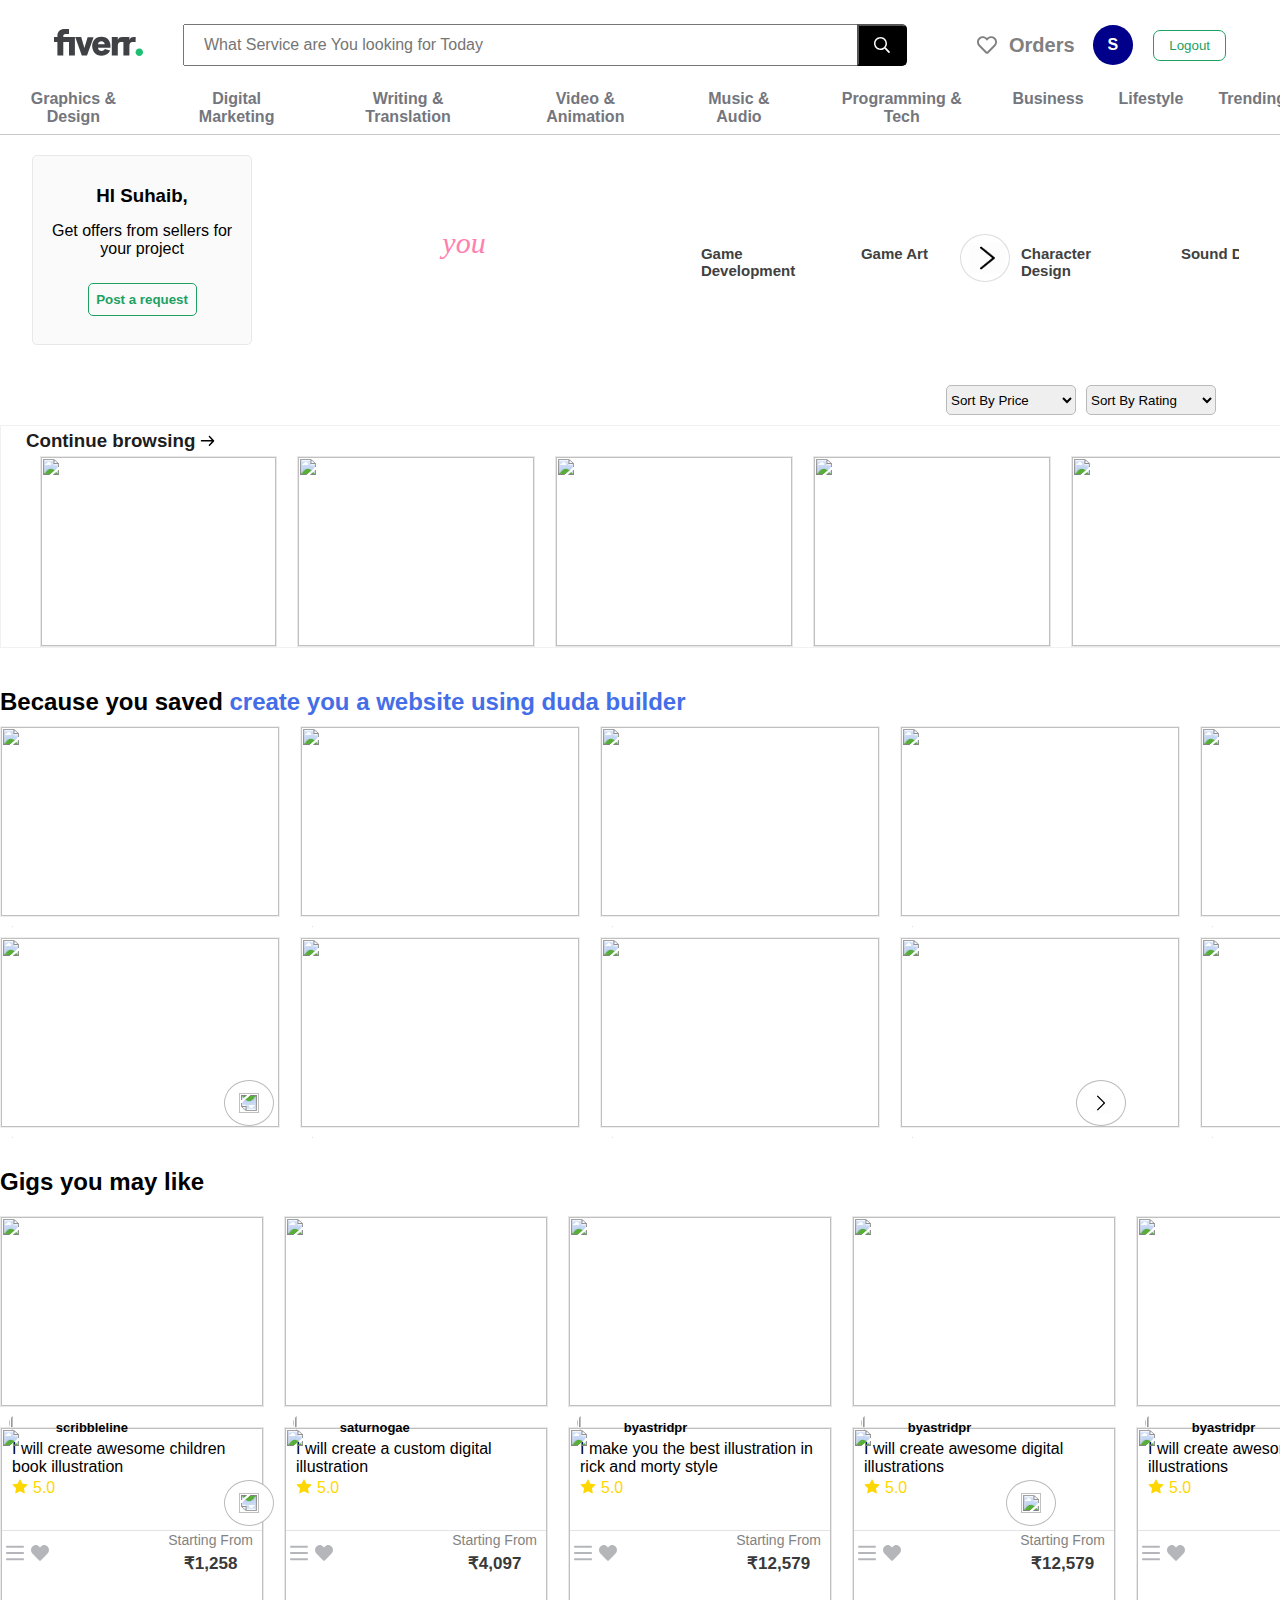
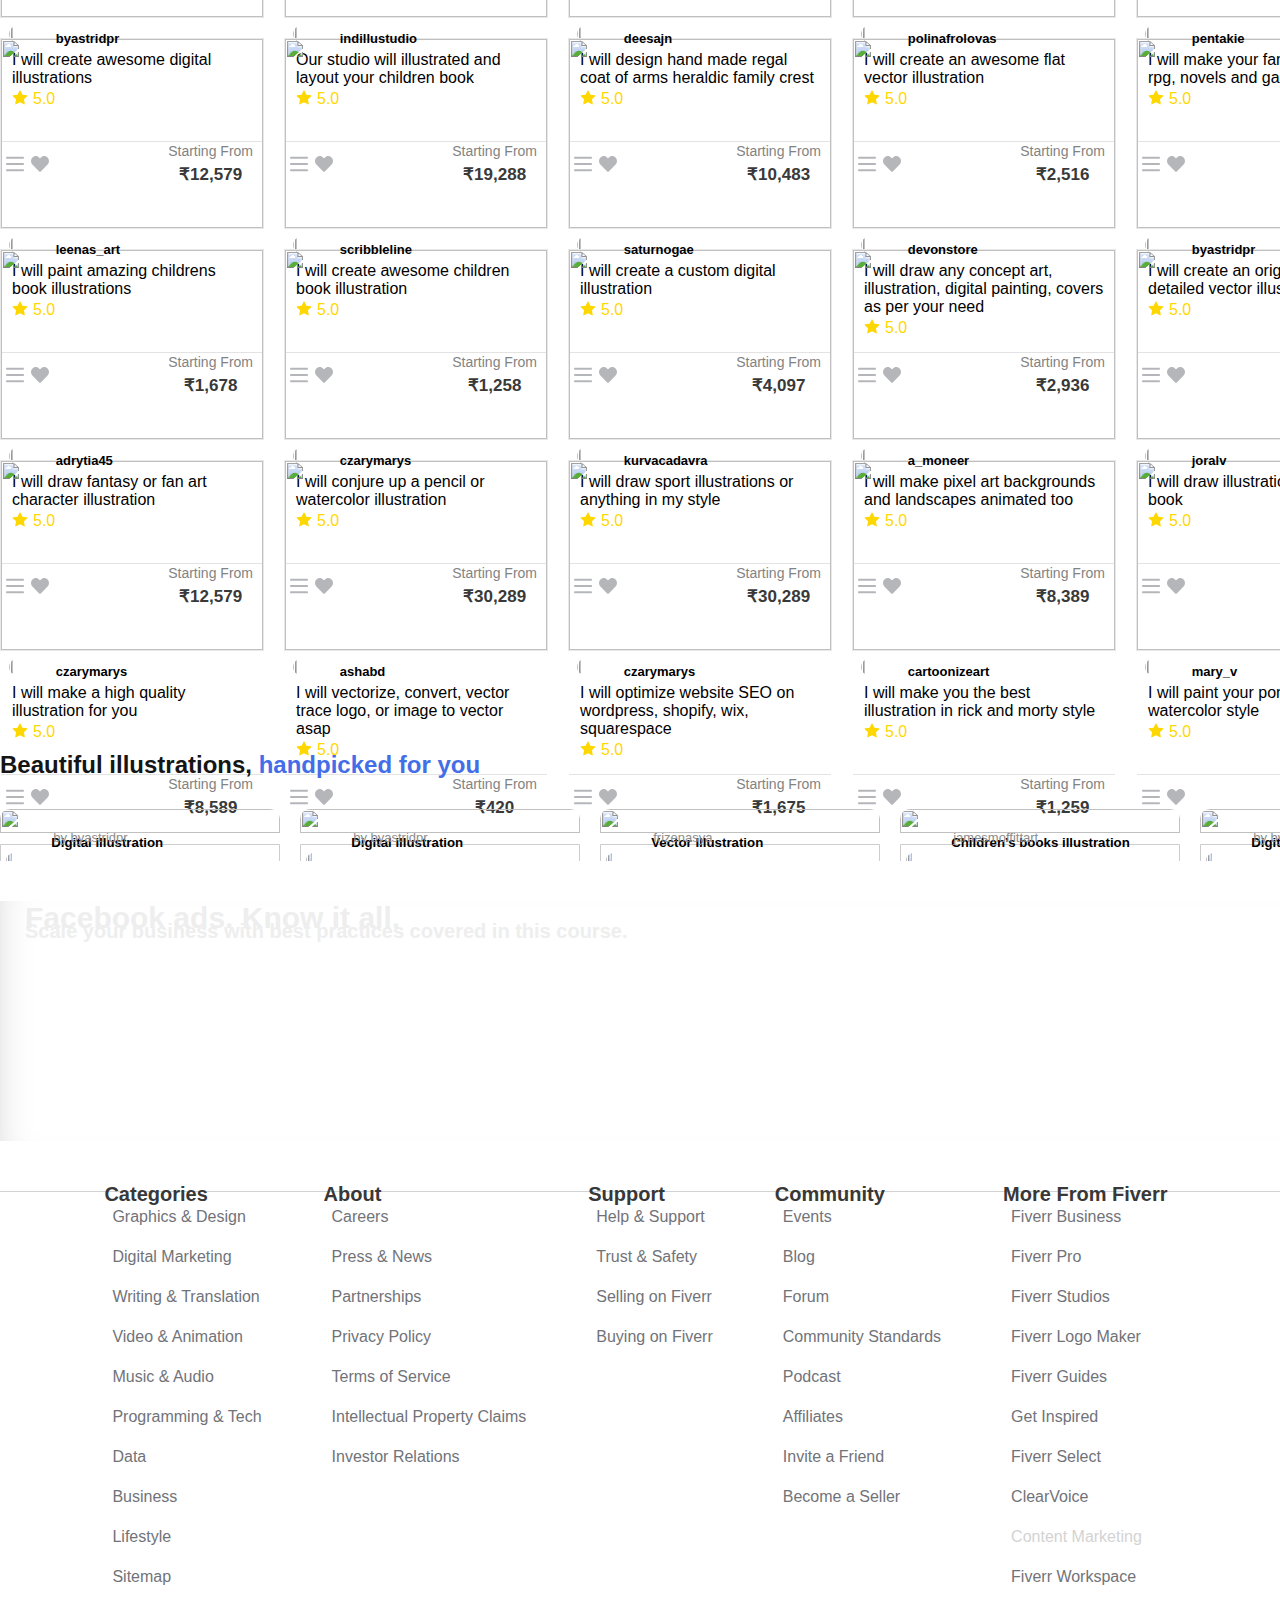
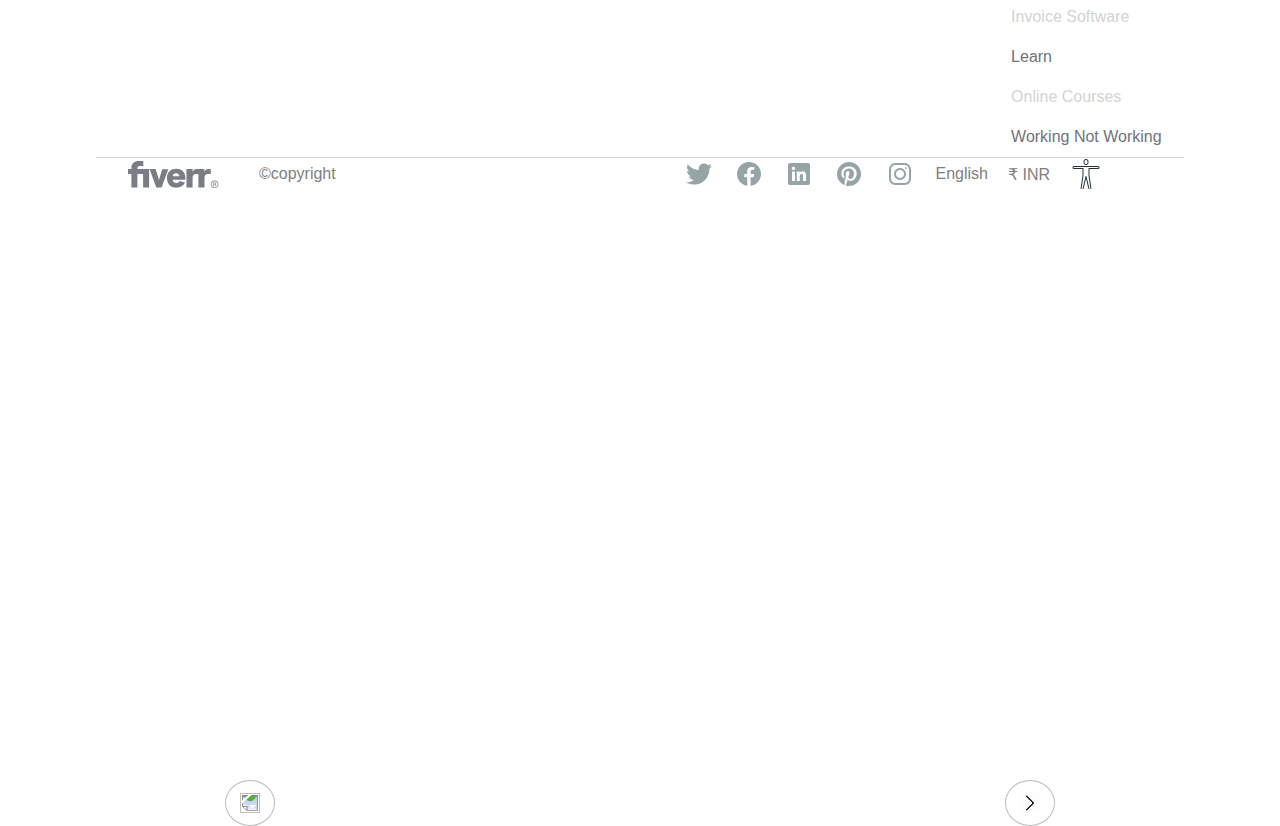
==== commit 5a144c14: "update_login_after_page" ====
--- a/Homepage-after-login.html
+++ b/Homepage-after-login.html
@@ -10,379 +10,7 @@
     <link rel="stylesheet" href="/style/login-homepage.css">
     <link rel="stylesheet" href="/style/footer.css">
     <style>
-        .dropdown {
-            border-bottom: #c9cacc 1px solid;
-            color: #74767e;
-            height: 45px;
-            text-align: center;
-            background-color: white;
-
-        }
-
-        .dropdown>ul {
-            display: inline-flex;
-            list-style: none;
-            gap: 40px;
-            cursor: pointer;
-            width: 2400px;
-            margin-left: 210px;
-            font-weight: bold;
-
-        }
-
-        #ele1 {
-            display: none;
-        }
-
-        .dropdown>ul>li:hover #ele1 {
-            display: block;
-            position: absolute;
-            margin-top: 12px;
-            margin-left: -40px;
-
-
-        }
-
-        .dropdown>ul>li:hover {
-            border-bottom: 3px solid #1ca163;
-            padding-bottom: 9px;
-        }
-
-        #ele1>div>ul>li {
-            list-style: none;
-
-
-        }
-
-        #ele1>div {
-            margin-left: -25px;
-            display: grid;
-            grid-template-columns: repeat(3, 1fr);
-            gap: 10px;
-            text-align: center;
-        }
-
-        #ele1 {
-            width: 900px;
-            box-shadow: rgba(0, 0, 0, 0.24) 0px 3px 8px;
-            background-color: white;
-            z-index: 2;
-
-        }
-
-        #ele1>div>ul>li {
-            font-size: 14px;
-            margin-bottom: 10px;
-            margin-top: -5px;
-
-        }
-
-        #ele2 {
-            display: none;
-        }
-
-        .dropdown>ul>li:hover #ele2 {
-            display: block;
-            position: absolute;
-            margin-top: 12px;
-            margin-left: -40px;
-
-        }
-
-        #ele2>div>ul>li {
-            list-style: none;
-        }
-
-        #ele2>div {
-            margin-left: -25px;
-            display: grid;
-            grid-template-columns: repeat(2, 1fr);
-            gap: 10px;
-            align-items: center;
-        }
-
-        #ele2 {
-            width: 500px;
-            box-shadow: rgba(0, 0, 0, 0.24) 0px 3px 8px;
-            background-color: white;
-            z-index: 2;
-            padding: 20px;
-        }
-
-        #ele2>div>ul>li {
-            font-size: 14px;
-            margin-bottom: 20px;
-        }
-
-
-
-        #ele3 {
-            display: none;
-        }
-
-        .dropdown>ul>li:hover #ele3 {
-            display: block;
-            position: absolute;
-            margin-top: 12px;
-            margin-left: -40px;
-        }
-
-        #ele3>div>ul>li {
-            list-style: none;
-        }
-
-        #ele3>div {
-            margin-left: -25px;
-            display: grid;
-            grid-template-columns: repeat(3, 1fr);
-            gap: 10px;
-            /* align-items: center; */
-        }
-
-        #ele3 {
-            width: 600px;
-            box-shadow: rgba(0, 0, 0, 0.24) 0px 3px 8px;
-            background-color: white;
-            z-index: 2;
-            padding: 20px;
-        }
-
-        #ele3>div>ul>li {
-            font-size: 14px;
-            margin-bottom: 20px;
-        }
-
-        #ele4 {
-            display: none;
-        }
-
-        .dropdown>ul>li:hover #ele4 {
-            display: block;
-            position: absolute;
-            margin-top: 12px;
-            margin-left: -40px;
-        }
-
-        #ele4>div>ul>li {
-            list-style: none;
-        }
-
-        #ele4>div {
-            margin-left: -25px;
-            display: grid;
-            grid-template-columns: repeat(3, 1fr);
-            gap: 10px;
-            /* align-items: center; */
-        }
-
-        #ele4 {
-            width: 600px;
-            box-shadow: rgba(0, 0, 0, 0.24) 0px 3px 8px;
-            background-color: white;
-            z-index: 2;
-            padding: 20px;
-        }
-
-        #ele4>div>ul>li {
-            font-size: 14px;
-            margin-bottom: 20px;
-        }
-
-
-
-
-        #ele5 {
-            display: none;
-        }
-
-        .dropdown>ul>li:hover #ele5 {
-            display: block;
-            position: absolute;
-            margin-top: 12px;
-            margin-left: -40px;
-        }
-
-        #ele5>div>ul>li {
-            list-style: none;
-        }
-
-        #ele5>div {
-            margin-left: -25px;
-            display: grid;
-            grid-template-columns: repeat(2, 1fr);
-            gap: 10px;
-            align-items: center;
-        }
-
-        #ele5 {
-            width: 450px;
-            box-shadow: rgba(0, 0, 0, 0.24) 0px 3px 8px;
-            background-color: white;
-            z-index: 2;
-            padding: 20px;
-        }
-
-        #ele5>div>ul>li {
-            font-size: 14px;
-            margin-bottom: 20px;
-        }
-
-
-
-        #ele6 {
-            display: none;
-        }
-
-        .dropdown>ul>li:hover #ele6 {
-            display: block;
-            position: absolute;
-            margin-top: 12px;
-            margin-left: -240px;
-        }
-
-        #ele6>div>ul>li {
-            list-style: none;
-        }
-
-        #ele6>div {
-            margin-left: -25px;
-            display: grid;
-            grid-template-columns: repeat(2, 1fr);
-            gap: 10px;
-            align-items: center;
-        }
-
-        #ele6 {
-            width: 450px;
-            box-shadow: rgba(0, 0, 0, 0.24) 0px 3px 8px;
-            background-color: white;
-            z-index: 2;
-            padding: 20px;
-        }
-
-        #ele6>div>ul>li {
-            font-size: 14px;
-            margin-bottom: 20px;
-        }
-
-
-
-
-        #ele7 {
-            display: none;
-        }
-
-        .dropdown>ul>li:hover #ele7 {
-            display: block;
-            position: absolute;
-            margin-top: 12px;
-            margin-left: -340px;
-        }
-
-        #ele7>div>ul>li {
-            list-style: none;
-        }
-
-        #ele7>div {
-            margin-left: -25px;
-            display: grid;
-            grid-template-columns: repeat(2, 1fr);
-            gap: 10px;
-            align-items: center;
-        }
-
-        #ele7 {
-            width: 450px;
-            box-shadow: rgba(0, 0, 0, 0.24) 0px 3px 8px;
-            background-color: white;
-            z-index: 2;
-            padding: 20px;
-        }
-
-        #ele7>div>ul>li {
-            font-size: 14px;
-            margin-bottom: 20px;
-        }
-
-        #ele8 {
-            display: none;
-        }
-
-        .dropdown>ul>li:hover #ele8 {
-            display: block;
-            position: absolute;
-            margin-top: 12px;
-            margin-left: -400px;
-        }
-
-        #ele8>div>ul>li {
-            list-style: none;
-        }
-
-        #ele8>div {
-            margin-left: -25px;
-            display: grid;
-            grid-template-columns: repeat(2, 1fr);
-            gap: 10px;
-            align-items: center;
-        }
-
-        #ele8 {
-            width: 450px;
-            box-shadow: rgba(0, 0, 0, 0.24) 0px 3px 8px;
-            background-color: white;
-            z-index: 2;
-            padding: 20px;
-        }
-
-        #ele8>div>ul>li {
-            font-size: 14px;
-            margin-bottom: 20px;
-        }
-
-
-
-
-
-        #ele9 {
-            display: none;
-        }
-
-        .dropdown>ul>li:hover #ele9 {
-            display: block;
-            position: absolute;
-            margin-top: 12px;
-            margin-left: -420px;
-        }
-
-        #ele9>div>ul>li {
-            list-style: none;
-        }
-
-        #ele9>div {
-            margin-left: -25px;
-            display: grid;
-            grid-template-columns: repeat(2, 1fr);
-            gap: 10px;
-            /* align-items: center; */
-        }
-
-        #ele9 {
-            width: 450px;
-            box-shadow: rgba(0, 0, 0, 0.24) 0px 3px 8px;
-            background-color: white;
-            z-index: 2;
-            padding: 20px;
-        }
-
-        #ele9>div>ul>li {
-            font-size: 14px;
-            margin-bottom: 20px;
-        }
-        a{
-            text-decoration: none;
-            color: #74767e;
-        }
+        
     </style>
 
 </head>
--- a/style/login-homepage.css
+++ b/style/login-homepage.css
@@ -1,15 +1,20 @@
 * {
+    margin: 0px;
+    padding: 0px;
+    box-sizing: border-box;
     font-family: Arial, Helvetica, sans-serif;
 }
 
 #navbar {
+    width: 100%;
+    /* border: 1px solid red; */
     height: 10%;
     display: flex;
     align-items: center;
     justify-content: center;
     gap: 20px;
     margin-top: -1%;
-    width: 1600px;
+    /* width: 1600px; */
     margin: 0px auto;
     padding: 0px 20px;
 }
@@ -20,8 +25,9 @@
 
 #Search {
     height: 100%;
-    width: 1380px;
+    width: 100%;
     padding: 19px;
+    margin-left: 20px;
     font-size: 16px;
 
 }
@@ -59,7 +65,7 @@
 #navbar>:nth-child(3) {
     display: flex;
     align-items: center;
-    gap: 15px;
+    gap: 25px;
 
 }
 
@@ -93,6 +99,9 @@
 
 
 #welcome-container {
+    width: 95%;
+    /* border: 1px solid red; */
+    margin: auto;
     height: 230px;
     padding: 20px 0px;
     display: flex;
@@ -264,24 +273,24 @@
     cursor: pointer;
 }
 #sorting-div{
-    width: 1430px;
+    width: 90%;
     margin: auto;
     display: flex;
     justify-content: right;
     gap: 10px;
     padding: 10px 0px;
 }
-#sort-title,#sort-rating{
+#sort-price,#sort-rating{
     display: flex;
     width: 130px;
     height: 30px;
     border-radius: 5px;
     border: 1px solid rgb(186, 186, 186);
 }
-#sort-title,#sort-rating:hover{
-    cursor: pointer;
-}
-#sort-title,#sort-rating:focus{
+#sort-price,#sort-rating:hover{
+    cursor: pointer;
+}
+#sort-price,#sort-rating:focus{
 
     outline: none;
 }
@@ -823,4 +832,385 @@
 @media all and (min-height:4447px) {
     
     
+}
+
+
+.dropdown {
+    width: 100%;
+    /* border: 1px solid red; */
+    border-bottom: #c9cacc 1px solid;
+    color: #74767e;
+    height: 45px;
+    text-align: center;
+    /* justify-content: center; */
+    background-color: white;
+
+}
+
+.dropdown>ul {
+    width: 100%;
+    margin: auto;
+    /* border: 1px solid yellow; */
+    display: inline-flex;
+    list-style: none;
+    gap: 35px;
+    cursor: pointer;
+    /* width: 2400px; */
+    margin-left: 6px;  
+    font-weight: bold;
+
+}
+
+#ele1 {
+    display: none;
+}
+
+.dropdown>ul>li:hover #ele1 {
+    display: block;
+    position: absolute;
+    margin-top: 12px;
+    margin-left: -40px;
+
+
+}
+
+.dropdown>ul>li:hover {
+    border-bottom: 3px solid #1ca163;
+    padding-bottom: 9px;
+}
+
+#ele1>div>ul>li {
+    list-style: none;
+
+
+}
+
+#ele1>div {
+    margin-left: -25px;
+    display: grid;
+    grid-template-columns: repeat(3, 1fr);
+    gap: 10px;
+    text-align: center;
+}
+
+#ele1 {
+    width: 900px;
+    box-shadow: rgba(0, 0, 0, 0.24) 0px 3px 8px;
+    background-color: white;
+    z-index: 2;
+
+}
+
+#ele1>div>ul>li {
+    font-size: 14px;
+    margin-bottom: 10px;
+    margin-top: -5px;
+
+}
+
+#ele2 {
+    display: none;
+}
+
+.dropdown>ul>li:hover #ele2 {
+    display: block;
+    position: absolute;
+    margin-top: 12px;
+    margin-left: -40px;
+
+}
+
+#ele2>div>ul>li {
+    list-style: none;
+}
+
+#ele2>div {
+    margin-left: -25px;
+    display: grid;
+    grid-template-columns: repeat(2, 1fr);
+    gap: 10px;
+    align-items: center;
+}
+
+#ele2 {
+    width: 500px;
+    box-shadow: rgba(0, 0, 0, 0.24) 0px 3px 8px;
+    background-color: white;
+    z-index: 2;
+    padding: 20px;
+}
+
+#ele2>div>ul>li {
+    font-size: 14px;
+    margin-bottom: 20px;
+}
+
+
+
+#ele3 {
+    display: none;
+}
+
+.dropdown>ul>li:hover #ele3 {
+    display: block;
+    position: absolute;
+    margin-top: 12px;
+    margin-left: -40px;
+}
+
+#ele3>div>ul>li {
+    list-style: none;
+}
+
+#ele3>div {
+    margin-left: -25px;
+    display: grid;
+    grid-template-columns: repeat(3, 1fr);
+    gap: 10px;
+    /* align-items: center; */
+}
+
+#ele3 {
+    width: 600px;
+    box-shadow: rgba(0, 0, 0, 0.24) 0px 3px 8px;
+    background-color: white;
+    z-index: 2;
+    padding: 20px;
+}
+
+#ele3>div>ul>li {
+    font-size: 14px;
+    margin-bottom: 20px;
+}
+
+#ele4 {
+    display: none;
+}
+
+.dropdown>ul>li:hover #ele4 {
+    display: block;
+    position: absolute;
+    margin-top: 12px;
+    margin-left: -40px;
+}
+
+#ele4>div>ul>li {
+    list-style: none;
+}
+
+#ele4>div {
+    margin-left: -25px;
+    display: grid;
+    grid-template-columns: repeat(3, 1fr);
+    gap: 10px;
+    /* align-items: center; */
+}
+
+#ele4 {
+    width: 600px;
+    box-shadow: rgba(0, 0, 0, 0.24) 0px 3px 8px;
+    background-color: white;
+    z-index: 2;
+    padding: 20px;
+}
+
+#ele4>div>ul>li {
+    font-size: 14px;
+    margin-bottom: 20px;
+}
+
+
+
+
+#ele5 {
+    display: none;
+}
+
+.dropdown>ul>li:hover #ele5 {
+    display: block;
+    position: absolute;
+    margin-top: 12px;
+    margin-left: -40px;
+}
+
+#ele5>div>ul>li {
+    list-style: none;
+}
+
+#ele5>div {
+    margin-left: -25px;
+    display: grid;
+    grid-template-columns: repeat(2, 1fr);
+    gap: 10px;
+    align-items: center;
+}
+
+#ele5 {
+    width: 450px;
+    box-shadow: rgba(0, 0, 0, 0.24) 0px 3px 8px;
+    background-color: white;
+    z-index: 2;
+    padding: 20px;
+}
+
+#ele5>div>ul>li {
+    font-size: 14px;
+    margin-bottom: 20px;
+}
+
+
+
+#ele6 {
+    display: none;
+}
+
+.dropdown>ul>li:hover #ele6 {
+    display: block;
+    position: absolute;
+    margin-top: 12px;
+    margin-left: -240px;
+}
+
+#ele6>div>ul>li {
+    list-style: none;
+}
+
+#ele6>div {
+    margin-left: -25px;
+    display: grid;
+    grid-template-columns: repeat(2, 1fr);
+    gap: 10px;
+    align-items: center;
+}
+
+#ele6 {
+    width: 450px;
+    box-shadow: rgba(0, 0, 0, 0.24) 0px 3px 8px;
+    background-color: white;
+    z-index: 2;
+    padding: 20px;
+}
+
+#ele6>div>ul>li {
+    font-size: 14px;
+    margin-bottom: 20px;
+}
+
+
+
+
+#ele7 {
+    display: none;
+}
+
+.dropdown>ul>li:hover #ele7 {
+    display: block;
+    position: absolute;
+    margin-top: 12px;
+    margin-left: -340px;
+}
+
+#ele7>div>ul>li {
+    list-style: none;
+}
+
+#ele7>div {
+    margin-left: -25px;
+    display: grid;
+    grid-template-columns: repeat(2, 1fr);
+    gap: 10px;
+    align-items: center;
+}
+
+#ele7 {
+    width: 450px;
+    box-shadow: rgba(0, 0, 0, 0.24) 0px 3px 8px;
+    background-color: white;
+    z-index: 2;
+    padding: 20px;
+}
+
+#ele7>div>ul>li {
+    font-size: 14px;
+    margin-bottom: 20px;
+}
+
+#ele8 {
+    display: none;
+}
+
+.dropdown>ul>li:hover #ele8 {
+    display: block;
+    position: absolute;
+    margin-top: 12px;
+    margin-left: -400px;
+}
+
+#ele8>div>ul>li {
+    list-style: none;
+}
+
+#ele8>div {
+    margin-left: -25px;
+    display: grid;
+    grid-template-columns: repeat(2, 1fr);
+    gap: 10px;
+    align-items: center;
+}
+
+#ele8 {
+    width: 450px;
+    box-shadow: rgba(0, 0, 0, 0.24) 0px 3px 8px;
+    background-color: white;
+    z-index: 2;
+    padding: 20px;
+}
+
+#ele8>div>ul>li {
+    font-size: 14px;
+    margin-bottom: 20px;
+}
+
+
+
+
+
+#ele9 {
+    display: none;
+}
+
+.dropdown>ul>li:hover #ele9 {
+    display: block;
+    position: absolute;
+    margin-top: 12px;
+    margin-left: -420px;
+}
+
+#ele9>div>ul>li {
+    list-style: none;
+}
+
+#ele9>div {
+    margin-left: -25px;
+    display: grid;
+    grid-template-columns: repeat(2, 1fr);
+    gap: 10px;
+    /* align-items: center; */
+}
+
+#ele9 {
+    width: 450px;
+    box-shadow: rgba(0, 0, 0, 0.24) 0px 3px 8px;
+    background-color: white;
+    z-index: 2;
+    padding: 20px;
+}
+
+#ele9>div>ul>li {
+    font-size: 14px;
+    margin-bottom: 20px;
+}
+a{
+    text-decoration: none;
+    color: #74767e;
 }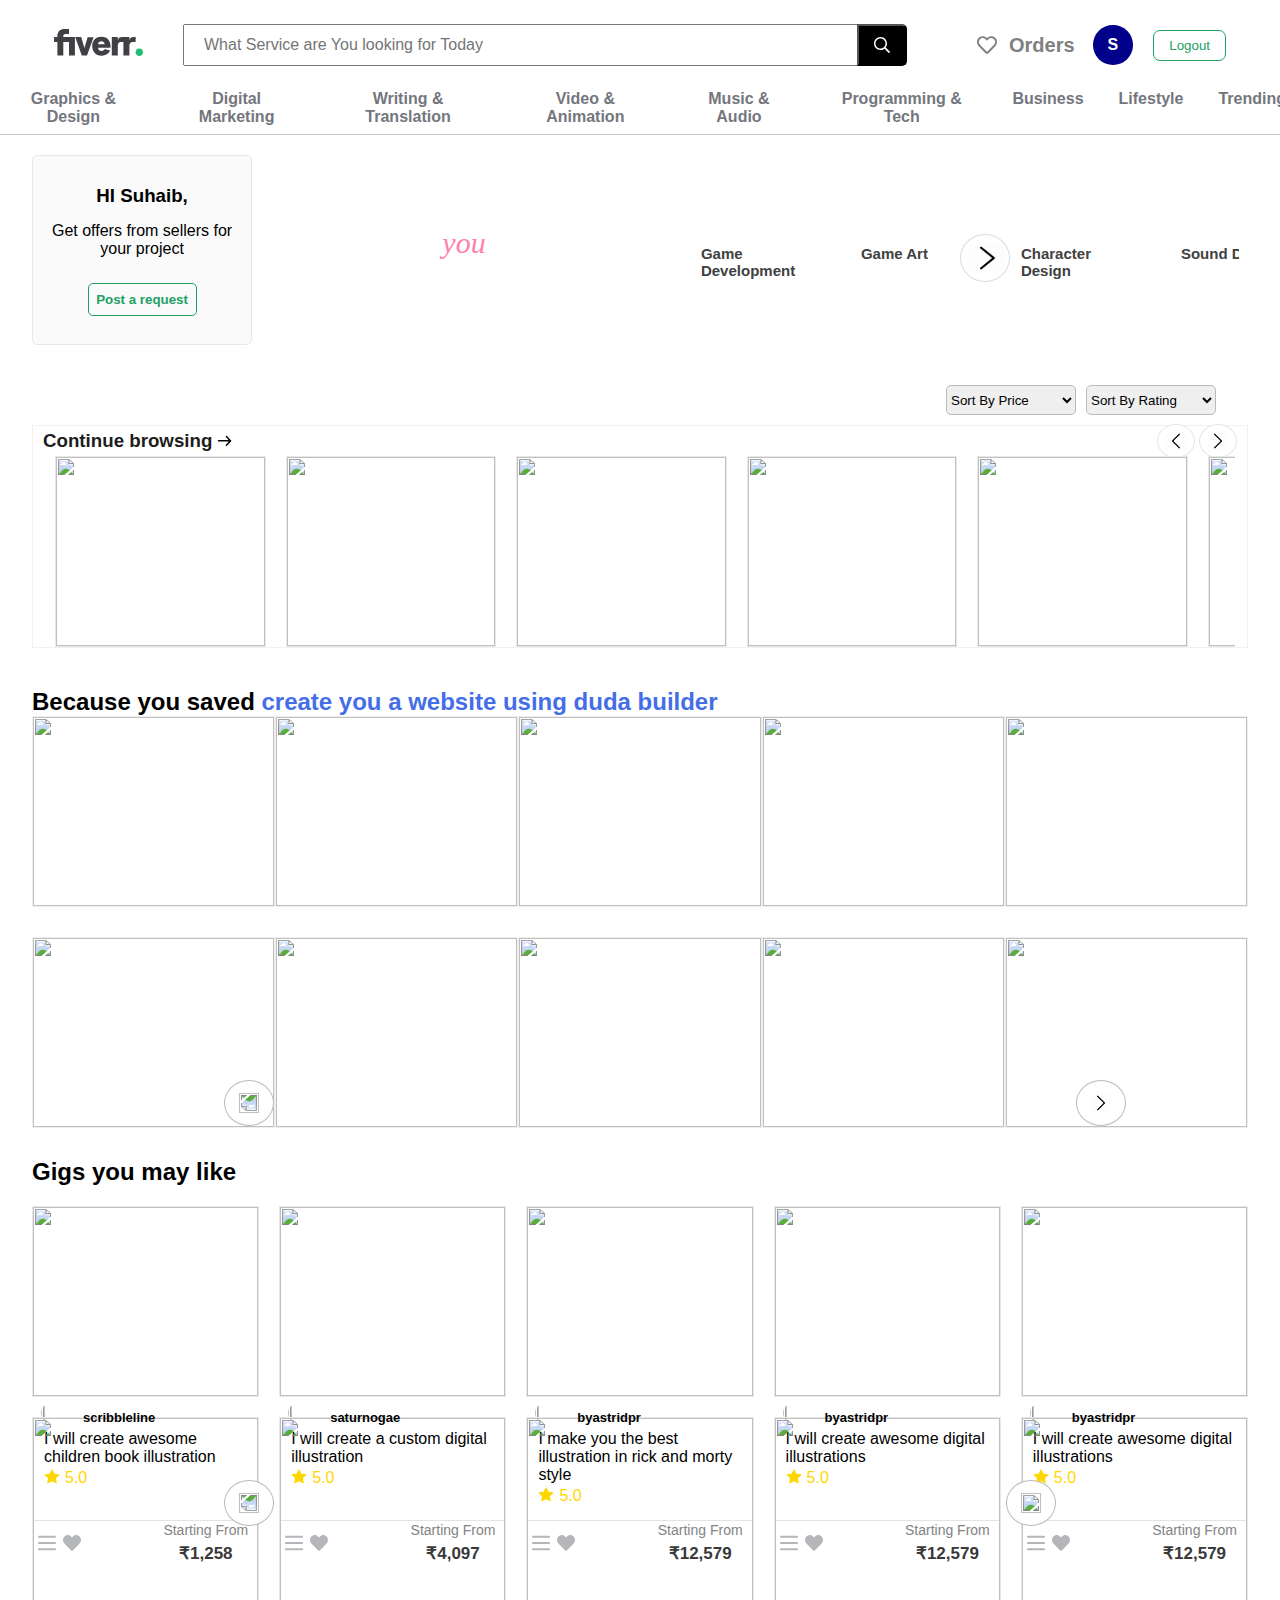
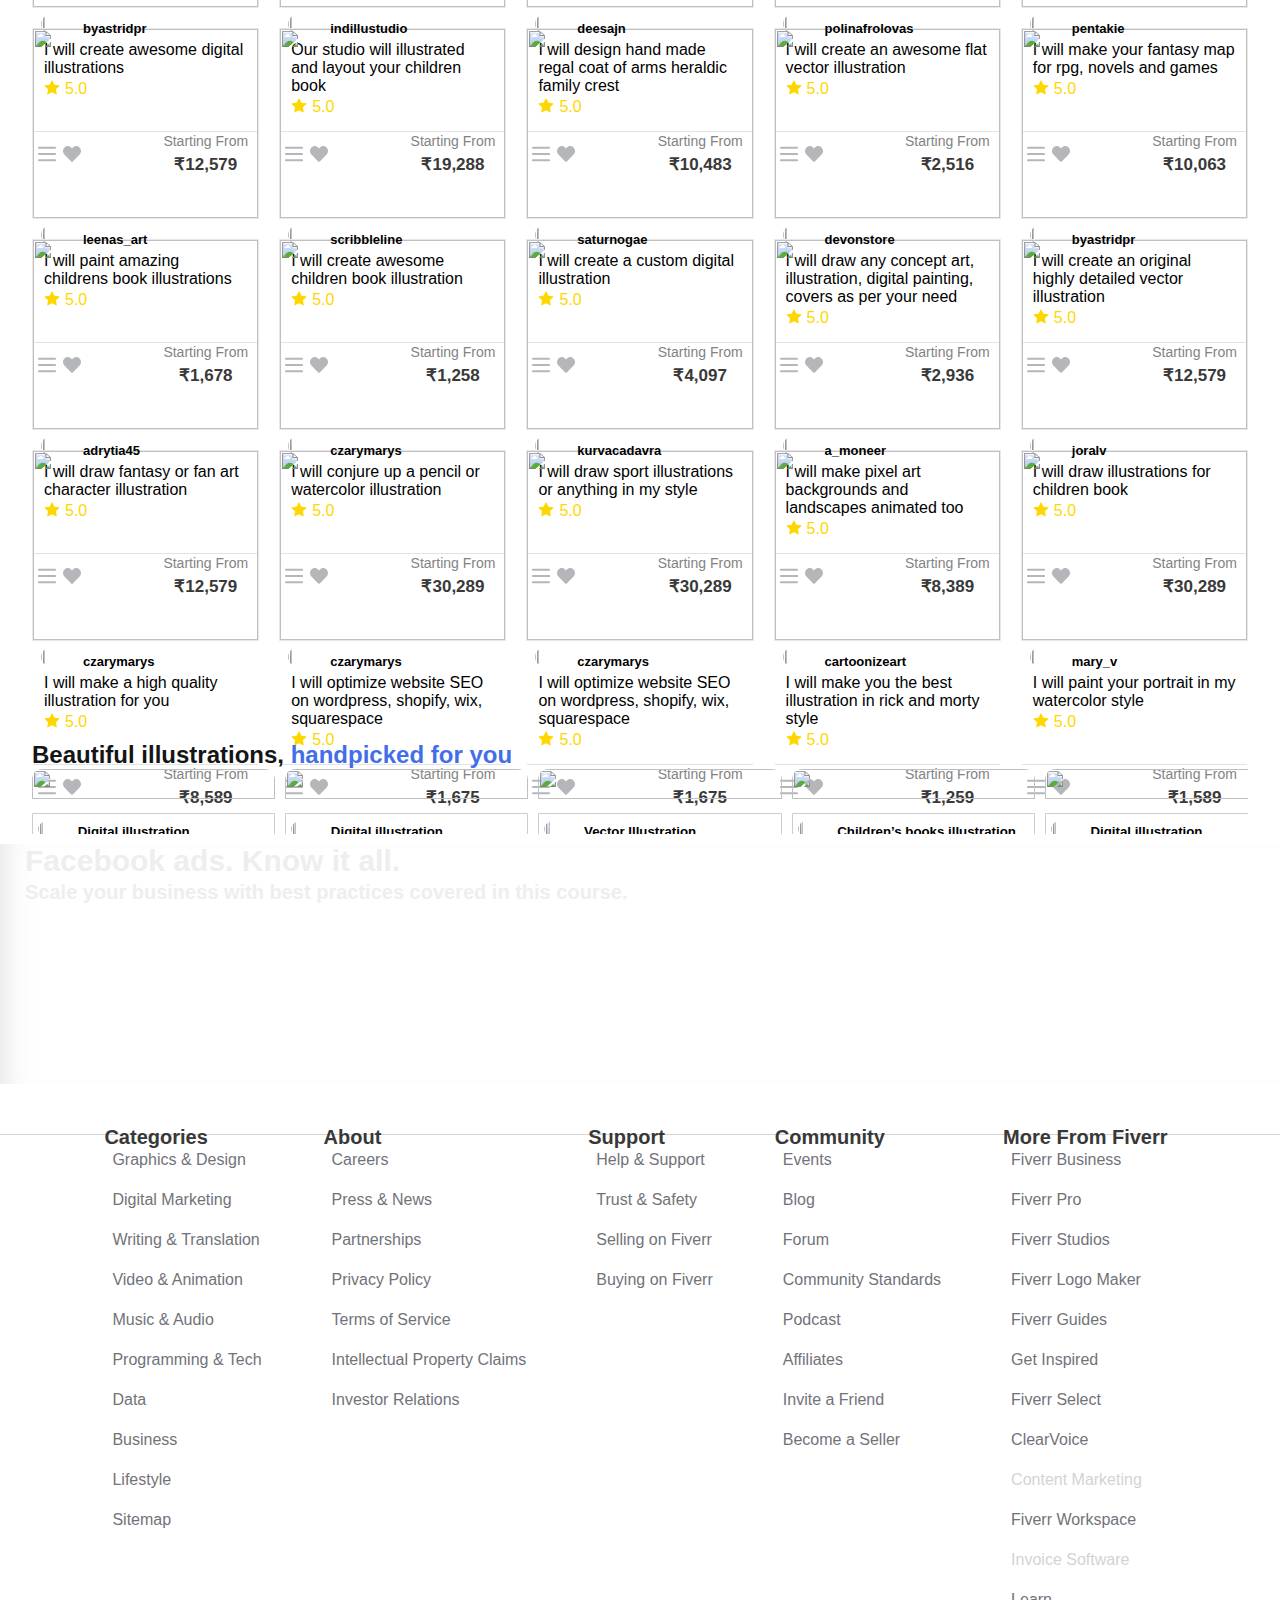
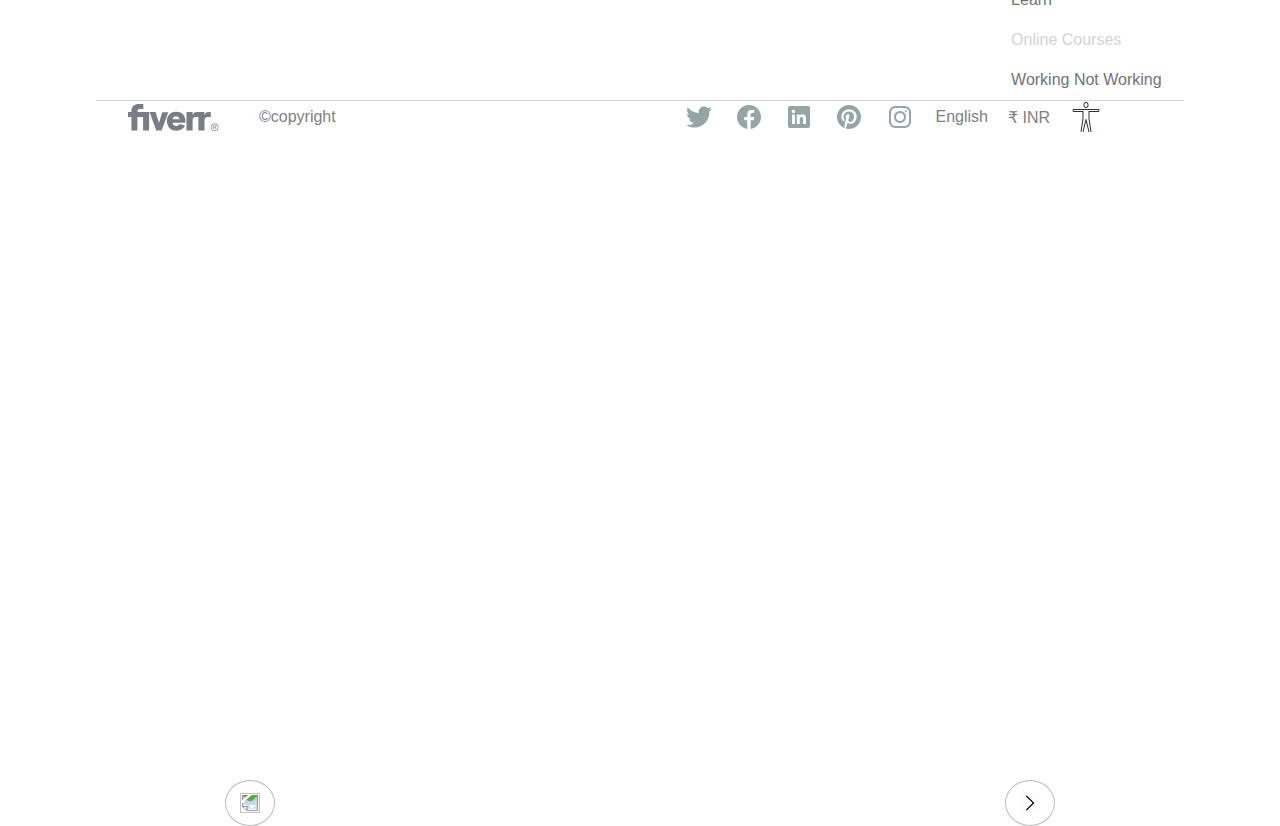
==== commit 820f156a: "correction_done" ====
--- a/Homepage-after-login.html
+++ b/Homepage-after-login.html
@@ -586,7 +586,7 @@
         </section>
     </div>
 
-    <h2>Because you saved <span>create you a website using duda builder</span> </h2>
+    <h2 style="width: 95%;">Because you saved <span>create you a website using duda builder</span> </h2>
 
     <section id="Products-2">
 
@@ -617,13 +617,13 @@
         </button>
     </span>
 
-    <h2>Gigs you may like</h2>
+    <h2 style="width: 95%;">Gigs you may like</h2>
 
     <section id="Products-4">
 
     </section>
 
-    <h2 id="handpicked-line">Beautiful illustrations, <span>handpicked for you</span> </h2>
+    <h2 style="width: 95%;" id="handpicked-line">Beautiful illustrations, <span>handpicked for you</span> </h2>
     <section id="Handpicked-section">
         <div class="handpicked-box">
             <img src="https://fiverr-res.cloudinary.com/image/upload/q_auto,f_auto,w_400,dpr_1.0/v1/attachments/generic_asset/asset/7a95123bcdfb2c68385a93c15dc1c04b-1617011757239/create-a-quirky-combination-of-text-and-illustration.png"
@@ -633,6 +633,7 @@
                     alt="">
                 <div class="handpicked-pr-name">
                     <h5>Digital illustration</h5>
+                    <br>
                     <p>by byastridpr</p>
                 </div>
             </div>
@@ -646,6 +647,7 @@
                     alt="">
                 <div class="handpicked-pr-name">
                     <h5>Digital illustration</h5>
+                    <br>
                     <p>by byastridpr</p>
                 </div>
             </div>
@@ -659,6 +661,7 @@
                     alt="">
                 <div class="handpicked-pr-name">
                     <h5>Vector Illustration</h5>
+                    <br>
                     <p>frizenasya</p>
                 </div>
             </div>
@@ -672,6 +675,7 @@
                     alt="">
                 <div class="handpicked-pr-name">
                     <h5>Children’s books illustration</h5>
+                    <br>
                     <p>jamesmoffittart</p>
                 </div>
             </div>
@@ -685,6 +689,7 @@
                     alt="">
                 <div class="handpicked-pr-name">
                     <h5>Digital illustration</h5>
+                    <br>
                     <p>by byastridpr</p>
                 </div>
             </div>
@@ -698,6 +703,7 @@
                     alt="">
                 <div class="handpicked-pr-name">
                     <h5>Characters Illustration</h5>
+                    <br>
                     <p>christyj27</p>
                 </div>
             </div>
@@ -711,6 +717,7 @@
                     alt="">
                 <div class="handpicked-pr-name">
                     <h5>Digital illustration</h5>
+                    <br>
                     <p>by byastridpr</p>
                 </div>
             </div>
@@ -724,6 +731,7 @@
                     alt="">
                 <div class="handpicked-pr-name">
                     <h5>Hand Drawn Illustration</h5>
+                    <br>
                     <p>jamayalt</p>
                 </div>
             </div>
@@ -737,6 +745,7 @@
                     alt="">
                 <div class="handpicked-pr-name">
                     <h5>Hand Drawn Illustration</h5>
+                    <br>
                     <p>muravski</p>
                 </div>
             </div>
@@ -750,6 +759,7 @@
                     alt="">
                 <div class="handpicked-pr-name">
                     <h5>NFT Illustration</h5>
+                    <br>
                     <p>by artkrieg</p>
                 </div>
             </div>
@@ -771,29 +781,32 @@
     <div id="img-crousel">
         <div id="img-crousel-box-1" class="img-crousel-box">
             <h2>Facebook ads. Know it all.</h2>
+            <br>
             <p>Scale your business with best practices covered in this course.</p>
         </div>
         <div id="img-crousel-box-2" class="img-crousel-box">
             <h2>Build a strong online presence</h2>
+            <br>
             <p>Boost your business with this course on personal branding techniques.</p>
         </div>
         <div id="img-crousel-box-3" class="img-crousel-box">
             <h2>Convert web visitors into customers</h2>
+            <br>
             <p>Unlock the secrets of conversion rate optimization with this course.</p>
         </div>
         <div id="img-crousel-box-4" class="img-crousel-box">
             <h2>Master social media platforms</h2>
+            <br>
             <p>Learn how to monetize your online presence with this course.</p>
         </div>
         <div id="img-crousel-box-1" class="img-crousel-box">
             <h2>Facebook ads. Know it all.</h2>
+            <br>
             <p>Scale your business with best practices covered in this course.</p>
         </div>
 
     </div>
-    <div id="footer">
-
-    </div>
+    <div id="footer"></div>
 
 </body>
 
@@ -801,6 +814,7 @@
 <script src="/script/login-homepage.js"></script>
 
 <script type="module">
-    import { footer } from "../script/footer.js"
+    import {footer} from "../script/footer.js"
+
     document.getElementById("footer").innerHTML = footer()
 </script>--- a/style/login-homepage.css
+++ b/style/login-homepage.css
@@ -297,10 +297,11 @@
 
 
 #Products-Crousel {
+    width: 95%;
     border: 1px solid rgb(241, 241, 241);
-    width: 1400px;
-    margin: auto;
-    padding: 0px 15px;
+    
+    margin: auto;
+    /* padding: 0px 15px; */
 }
 
 #Products-Crousel>:first-child {
@@ -493,24 +494,24 @@
 
 #Products-2 {
     display: flex;
-    width: 1400px;
-    padding: 10px 0px;
+    width:95%;
+    margin: auto;
     font-size: 19px;
     margin: auto;
-    gap: 20px;
     overflow-y: auto;
-    overflow-x: hidden
+    overflow-x: hidden;
+    margin-bottom: 30px;
 }
 
 #Products-3 {
-    width: 1400px;
-    display: flex;
-    padding: 10px 0px;
+    display: flex;
+    width:95%;  
+    margin: auto;
     font-size: 19px;
     margin: auto;
-    gap: 20px;
     overflow-y: auto;
-    overflow-x: hidden
+    overflow-x: hidden;
+    margin-bottom: 30px;
 }
 
 #Products-3::-webkit-scrollbar {
@@ -614,10 +615,10 @@
 }
 
 #Products-4 {
+    width: 95%;
+    margin: auto;
     display: grid;
     grid-template-columns: repeat(5, 1fr);
-    width: 1400px;
-    margin: auto;
     margin-top: 20px;
     gap: 20px;
 }
@@ -671,10 +672,10 @@
 }
 
 #Handpicked-section {
-    width: 1400px;
-    display: flex;
-    margin: 30px auto;
-    gap: 20px;
+    width: 95%;
+    margin: auto;
+    display: flex;
+    gap: 10px;
     overflow-y: auto;
 }
 
@@ -712,7 +713,7 @@
 }
 
 .handpicked-pr-name {
-    margin-top: -10px;
+    margin-top: 10px;
 }
 
 .handpicked-pr-name p {
@@ -761,11 +762,12 @@
 
 #img-crousel {
     display: flex;
-    width: 1400px;
+    width: 100%;
     margin: auto;
     height: 240px;
     overflow-y: auto;
-    margin-top: 40px;
+    overflow-x: hidden;
+    margin-top: 10px;
 }
 
 #img-crousel::-webkit-scrollbar {
@@ -773,7 +775,7 @@
 }
 
 .img-crousel-box {
-    display: flex;
+    display: flex;  
     position: relative;
     left: 0;
     flex-direction: column;
